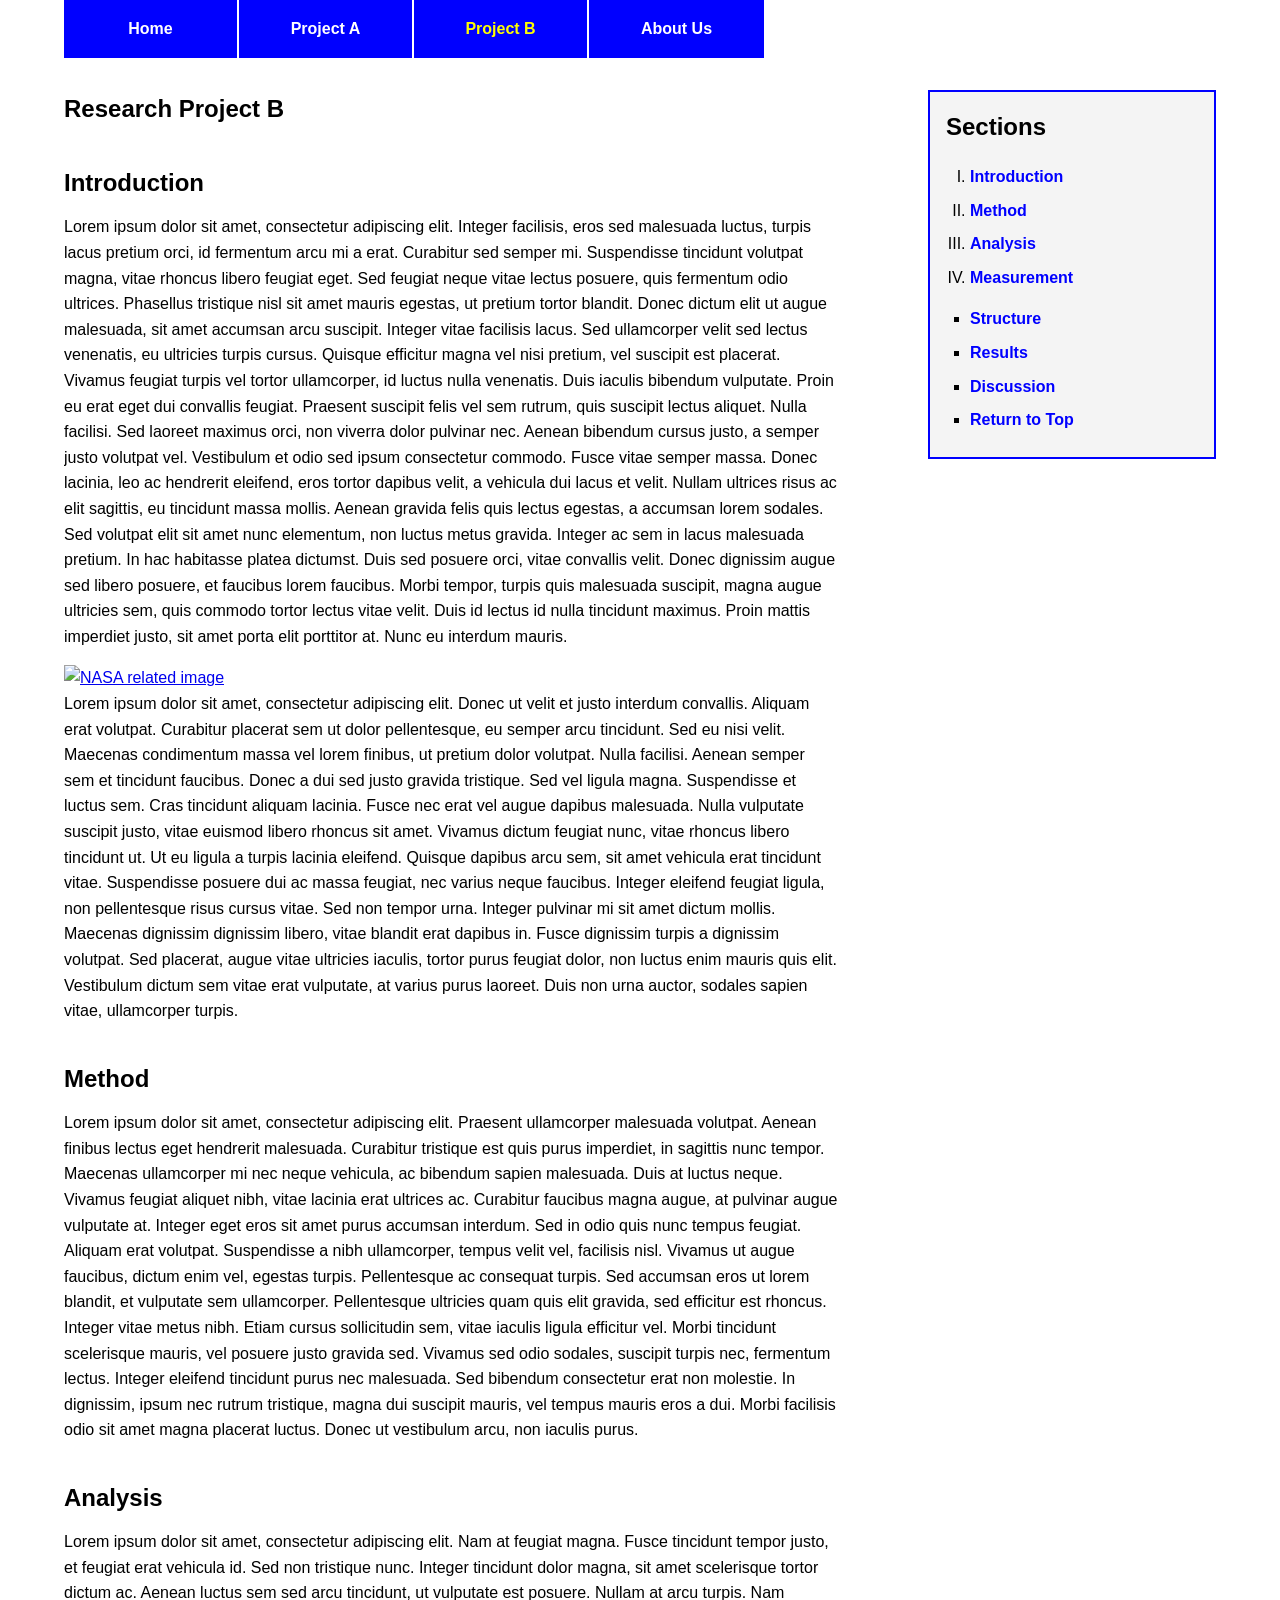
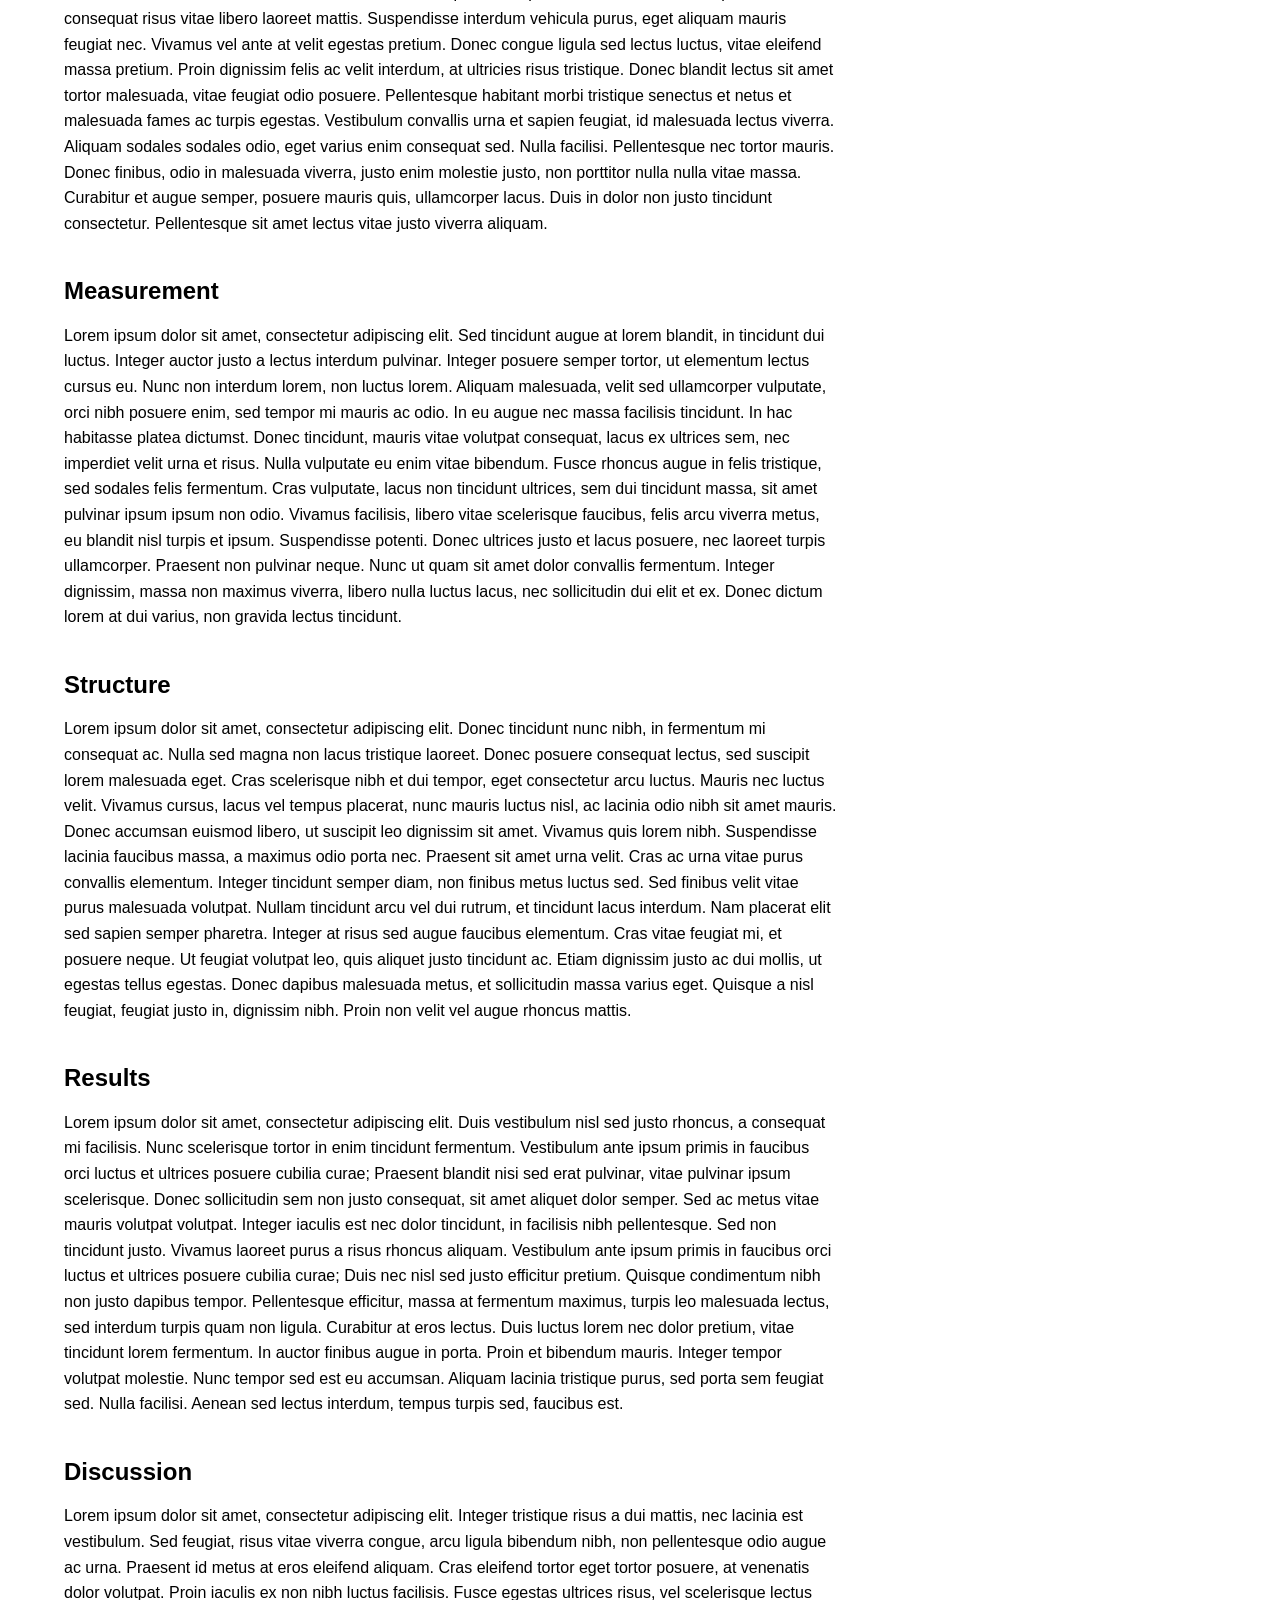
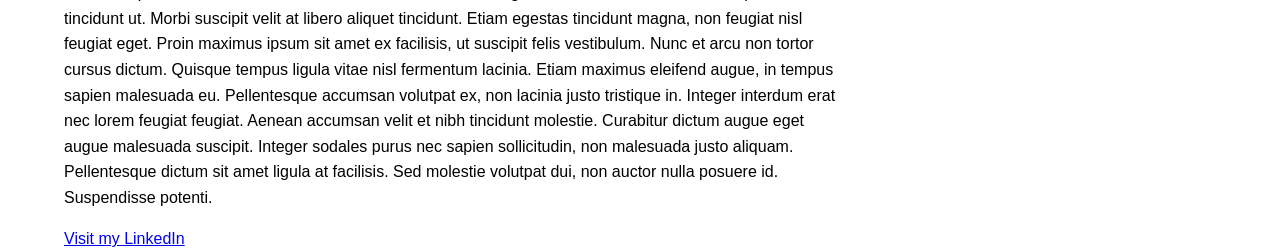
==== exam.html @ 0f70d6b4 "b" ====
<!DOCTYPE html>
<html lang="en">
<head>
    <meta charset="UTF-8">
    <meta name="description" content="Research Project B page">
    <meta name="keywords" content="research, project, html, css">
    <meta name="viewport" content="width=device-width, initial-scale=1.0">
    <title>Research Project B</title>
    <link rel="stylesheet" href="menu.css">
</head>
<body id="top">

    <nav id="nav_menu">
        <ul>
            <li><a href="index.html">Home</a></li>
            <li><a href="project.html">Project A</a></li>
            <li><a href="menu.html" class="current">Project B</a></li>
            <li><a href="#" class="lastitem">About Us</a></li>
        </ul>
    </nav>

    <main>
        <article>
            <h1>Research Project B</h1>

            <h2 id="introduction">Introduction</h2>
            <p>
                Lorem ipsum dolor sit amet, consectetur adipiscing elit. Integer facilisis, eros sed malesuada
                luctus, turpis lacus pretium orci, id fermentum arcu mi a erat. Curabitur sed semper mi.
                Suspendisse tincidunt volutpat magna, vitae rhoncus libero feugiat eget. Sed feugiat neque
                vitae lectus posuere, quis fermentum odio ultrices. Phasellus tristique nisl sit amet mauris
                egestas, ut pretium tortor blandit. Donec dictum elit ut augue malesuada, sit amet accumsan
                arcu suscipit. Integer vitae facilisis lacus. Sed ullamcorper velit sed lectus venenatis,
                eu ultricies turpis cursus. Quisque efficitur magna vel nisi pretium, vel suscipit est
                placerat. Vivamus feugiat turpis vel tortor ullamcorper, id luctus nulla venenatis. Duis
                iaculis bibendum vulputate. Proin eu erat eget dui convallis feugiat. Praesent suscipit
                felis vel sem rutrum, quis suscipit lectus aliquet. Nulla facilisi. Sed laoreet maximus
                orci, non viverra dolor pulvinar nec. Aenean bibendum cursus justo, a semper justo volutpat
                vel. Vestibulum et odio sed ipsum consectetur commodo. Fusce vitae semper massa. Donec
                lacinia, leo ac hendrerit eleifend, eros tortor dapibus velit, a vehicula dui lacus et
                velit. Nullam ultrices risus ac elit sagittis, eu tincidunt massa mollis. Aenean gravida
                felis quis lectus egestas, a accumsan lorem sodales. Sed volutpat elit sit amet nunc
                elementum, non luctus metus gravida. Integer ac sem in lacus malesuada pretium. In hac
                habitasse platea dictumst. Duis sed posuere orci, vitae convallis velit. Donec dignissim
                augue sed libero posuere, et faucibus lorem faucibus. Morbi tempor, turpis quis malesuada
                suscipit, magna augue ultricies sem, quis commodo tortor lectus vitae velit. Duis id lectus
                id nulla tincidunt maximus. Proin mattis imperdiet justo, sit amet porta elit porttitor
                at. Nunc eu interdum mauris.
            </p>

            <a href="https://www.nasa.gov" target="_blank">
                <img src="images/nasa.jpg" alt="NASA related image" class="float_image">
            </a>

            <p>
                Lorem ipsum dolor sit amet, consectetur adipiscing elit. Donec ut velit et justo interdum
                convallis. Aliquam erat volutpat. Curabitur placerat sem ut dolor pellentesque, eu semper
                arcu tincidunt. Sed eu nisi velit. Maecenas condimentum massa vel lorem finibus, ut pretium
                dolor volutpat. Nulla facilisi. Aenean semper sem et tincidunt faucibus. Donec a dui sed
                justo gravida tristique. Sed vel ligula magna. Suspendisse et luctus sem. Cras tincidunt
                aliquam lacinia. Fusce nec erat vel augue dapibus malesuada. Nulla vulputate suscipit justo,
                vitae euismod libero rhoncus sit amet. Vivamus dictum feugiat nunc, vitae rhoncus libero
                tincidunt ut. Ut eu ligula a turpis lacinia eleifend. Quisque dapibus arcu sem, sit amet
                vehicula erat tincidunt vitae. Suspendisse posuere dui ac massa feugiat, nec varius neque
                faucibus. Integer eleifend feugiat ligula, non pellentesque risus cursus vitae. Sed non
                tempor urna. Integer pulvinar mi sit amet dictum mollis. Maecenas dignissim dignissim
                libero, vitae blandit erat dapibus in. Fusce dignissim turpis a dignissim volutpat. Sed
                placerat, augue vitae ultricies iaculis, tortor purus feugiat dolor, non luctus enim mauris
                quis elit. Vestibulum dictum sem vitae erat vulputate, at varius purus laoreet. Duis non
                urna auctor, sodales sapien vitae, ullamcorper turpis.
            </p>

            <h2 id="method">Method</h2>
            <p>
                Lorem ipsum dolor sit amet, consectetur adipiscing elit. Praesent ullamcorper malesuada
                volutpat. Aenean finibus lectus eget hendrerit malesuada. Curabitur tristique est quis
                purus imperdiet, in sagittis nunc tempor. Maecenas ullamcorper mi nec neque vehicula, ac
                bibendum sapien malesuada. Duis at luctus neque. Vivamus feugiat aliquet nibh, vitae
                lacinia erat ultrices ac. Curabitur faucibus magna augue, at pulvinar augue vulputate at.
                Integer eget eros sit amet purus accumsan interdum. Sed in odio quis nunc tempus feugiat.
                Aliquam erat volutpat. Suspendisse a nibh ullamcorper, tempus velit vel, facilisis nisl.
                Vivamus ut augue faucibus, dictum enim vel, egestas turpis. Pellentesque ac consequat
                turpis. Sed accumsan eros ut lorem blandit, et vulputate sem ullamcorper. Pellentesque
                ultricies quam quis elit gravida, sed efficitur est rhoncus. Integer vitae metus nibh.
                Etiam cursus sollicitudin sem, vitae iaculis ligula efficitur vel. Morbi tincidunt
                scelerisque mauris, vel posuere justo gravida sed. Vivamus sed odio sodales, suscipit
                turpis nec, fermentum lectus. Integer eleifend tincidunt purus nec malesuada. Sed bibendum
                consectetur erat non molestie. In dignissim, ipsum nec rutrum tristique, magna dui suscipit
                mauris, vel tempus mauris eros a dui. Morbi facilisis odio sit amet magna placerat luctus.
                Donec ut vestibulum arcu, non iaculis purus.
            </p>

            <h2 id="analysis">Analysis</h2>
            <p>
                Lorem ipsum dolor sit amet, consectetur adipiscing elit. Nam at feugiat magna. Fusce
                tincidunt tempor justo, et feugiat erat vehicula id. Sed non tristique nunc. Integer
                tincidunt dolor magna, sit amet scelerisque tortor dictum ac. Aenean luctus sem sed arcu
                tincidunt, ut vulputate est posuere. Nullam at arcu turpis. Nam consequat risus vitae
                libero laoreet mattis. Suspendisse interdum vehicula purus, eget aliquam mauris feugiat
                nec. Vivamus vel ante at velit egestas pretium. Donec congue ligula sed lectus luctus,
                vitae eleifend massa pretium. Proin dignissim felis ac velit interdum, at ultricies risus
                tristique. Donec blandit lectus sit amet tortor malesuada, vitae feugiat odio posuere.
                Pellentesque habitant morbi tristique senectus et netus et malesuada fames ac turpis
                egestas. Vestibulum convallis urna et sapien feugiat, id malesuada lectus viverra. Aliquam
                sodales sodales odio, eget varius enim consequat sed. Nulla facilisi. Pellentesque nec
                tortor mauris. Donec finibus, odio in malesuada viverra, justo enim molestie justo, non
                porttitor nulla nulla vitae massa. Curabitur et augue semper, posuere mauris quis,
                ullamcorper lacus. Duis in dolor non justo tincidunt consectetur. Pellentesque sit amet
                lectus vitae justo viverra aliquam.
            </p>

            <h2 id="measurement">Measurement</h2>
            <p>
                Lorem ipsum dolor sit amet, consectetur adipiscing elit. Sed tincidunt augue at lorem
                blandit, in tincidunt dui luctus. Integer auctor justo a lectus interdum pulvinar. Integer
                posuere semper tortor, ut elementum lectus cursus eu. Nunc non interdum lorem, non luctus
                lorem. Aliquam malesuada, velit sed ullamcorper vulputate, orci nibh posuere enim, sed
                tempor mi mauris ac odio. In eu augue nec massa facilisis tincidunt. In hac habitasse
                platea dictumst. Donec tincidunt, mauris vitae volutpat consequat, lacus ex ultrices sem,
                nec imperdiet velit urna et risus. Nulla vulputate eu enim vitae bibendum. Fusce rhoncus
                augue in felis tristique, sed sodales felis fermentum. Cras vulputate, lacus non tincidunt
                ultrices, sem dui tincidunt massa, sit amet pulvinar ipsum ipsum non odio. Vivamus
                facilisis, libero vitae scelerisque faucibus, felis arcu viverra metus, eu blandit nisl
                turpis et ipsum. Suspendisse potenti. Donec ultrices justo et lacus posuere, nec laoreet
                turpis ullamcorper. Praesent non pulvinar neque. Nunc ut quam sit amet dolor convallis
                fermentum. Integer dignissim, massa non maximus viverra, libero nulla luctus lacus, nec
                sollicitudin dui elit et ex. Donec dictum lorem at dui varius, non gravida lectus
                tincidunt.
            </p>

            <h2 id="structure">Structure</h2>
            <p>
                Lorem ipsum dolor sit amet, consectetur adipiscing elit. Donec tincidunt nunc nibh, in
                fermentum mi consequat ac. Nulla sed magna non lacus tristique laoreet. Donec posuere
                consequat lectus, sed suscipit lorem malesuada eget. Cras scelerisque nibh et dui tempor,
                eget consectetur arcu luctus. Mauris nec luctus velit. Vivamus cursus, lacus vel tempus
                placerat, nunc mauris luctus nisl, ac lacinia odio nibh sit amet mauris. Donec accumsan
                euismod libero, ut suscipit leo dignissim sit amet. Vivamus quis lorem nibh. Suspendisse
                lacinia faucibus massa, a maximus odio porta nec. Praesent sit amet urna velit. Cras ac
                urna vitae purus convallis elementum. Integer tincidunt semper diam, non finibus metus
                luctus sed. Sed finibus velit vitae purus malesuada volutpat. Nullam tincidunt arcu vel
                dui rutrum, et tincidunt lacus interdum. Nam placerat elit sed sapien semper pharetra.
                Integer at risus sed augue faucibus elementum. Cras vitae feugiat mi, et posuere neque.
                Ut feugiat volutpat leo, quis aliquet justo tincidunt ac. Etiam dignissim justo ac dui
                mollis, ut egestas tellus egestas. Donec dapibus malesuada metus, et sollicitudin massa
                varius eget. Quisque a nisl feugiat, feugiat justo in, dignissim nibh. Proin non velit
                vel augue rhoncus mattis.
            </p>

            <h2 id="results">Results</h2>
            <p>
                Lorem ipsum dolor sit amet, consectetur adipiscing elit. Duis vestibulum nisl sed justo
                rhoncus, a consequat mi facilisis. Nunc scelerisque tortor in enim tincidunt fermentum.
                Vestibulum ante ipsum primis in faucibus orci luctus et ultrices posuere cubilia curae;
                Praesent blandit nisi sed erat pulvinar, vitae pulvinar ipsum scelerisque. Donec
                sollicitudin sem non justo consequat, sit amet aliquet dolor semper. Sed ac metus vitae
                mauris volutpat volutpat. Integer iaculis est nec dolor tincidunt, in facilisis nibh
                pellentesque. Sed non tincidunt justo. Vivamus laoreet purus a risus rhoncus aliquam.
                Vestibulum ante ipsum primis in faucibus orci luctus et ultrices posuere cubilia curae;
                Duis nec nisl sed justo efficitur pretium. Quisque condimentum nibh non justo dapibus
                tempor. Pellentesque efficitur, massa at fermentum maximus, turpis leo malesuada lectus,
                sed interdum turpis quam non ligula. Curabitur at eros lectus. Duis luctus lorem nec dolor
                pretium, vitae tincidunt lorem fermentum. In auctor finibus augue in porta. Proin et
                bibendum mauris. Integer tempor volutpat molestie. Nunc tempor sed est eu accumsan.
                Aliquam lacinia tristique purus, sed porta sem feugiat sed. Nulla facilisi. Aenean sed
                lectus interdum, tempus turpis sed, faucibus est.
            </p>

            <h2 id="discussion">Discussion</h2>
            <p>
                Lorem ipsum dolor sit amet, consectetur adipiscing elit. Integer tristique risus a dui
                mattis, nec lacinia est vestibulum. Sed feugiat, risus vitae viverra congue, arcu ligula
                bibendum nibh, non pellentesque odio augue ac urna. Praesent id metus at eros eleifend
                aliquam. Cras eleifend tortor eget tortor posuere, at venenatis dolor volutpat. Proin
                iaculis ex non nibh luctus facilisis. Fusce egestas ultrices risus, vel scelerisque lectus
                tincidunt ut. Morbi suscipit velit at libero aliquet tincidunt. Etiam egestas tincidunt
                magna, non feugiat nisl feugiat eget. Proin maximus ipsum sit amet ex facilisis, ut
                suscipit felis vestibulum. Nunc et arcu non tortor cursus dictum. Quisque tempus ligula
                vitae nisl fermentum lacinia. Etiam maximus eleifend augue, in tempus sapien malesuada
                eu. Pellentesque accumsan volutpat ex, non lacinia justo tristique in. Integer interdum
                erat nec lorem feugiat feugiat. Aenean accumsan velit et nibh tincidunt molestie.
                Curabitur dictum augue eget augue malesuada suscipit. Integer sodales purus nec sapien
                sollicitudin, non malesuada justo aliquam. Pellentesque dictum sit amet ligula at
                facilisis. Sed molestie volutpat dui, non auctor nulla posuere id. Suspendisse potenti.
            </p>
        </article>

        <aside>
            <h2>Sections</h2>
            <ol>
                <li><a href="#introduction">Introduction</a></li>
                <li><a href="#method">Method</a></li>
                <li><a href="#analysis">Analysis</a></li>
                <li><a href="#measurement">Measurement</a></li>
            </ol>

            <ul>
                <li><a href="#structure">Structure</a></li>
                <li><a href="#results">Results</a></li>
                <li><a href="#discussion">Discussion</a></li>
                <li><a href="#top">Return to Top</a></li>
            </ul>
        </aside>
    </main>

    <footer>
        <p>
            <a href="https://www.linkedin.com" target="_blank">Visit my LinkedIn</a>
        </p>
    </footer>

</body>
</html>
---- menu.css ----
* {
    margin: 0;
    padding: 0;
    box-sizing: border-box;
}

body {
    width: 90%;
    margin: 0 auto;
    font-family: Arial, Helvetica, sans-serif;
    line-height: 1.6;
    background-color: white;
    color: black;
}

#nav_menu ul {
    list-style-type: none;
    overflow: hidden;
    margin-bottom: 2em;
}

#nav_menu ul li {
    float: left;
}

#nav_menu ul li a {
    text-align: center;
    display: block;
    width: 175px;
    padding: 1em 0;
    text-decoration: none;
    background-color: blue;
    color: white;
    font-weight: bold;
    border-right: 2px solid white;
}

#nav_menu ul li a.lastitem {
    border-right: none;
}

#nav_menu ul li a.current {
    color: yellow;
}

#nav_menu ul li a:hover,
#nav_menu ul li a:focus {
    background-color: gray;
}

main {
    overflow: hidden;
}

article {
    width: 70%;
    float: left;
    padding-right: 2em;
}

article h1 {
    margin-bottom: 1em;
}

article h2 {
    margin-top: 1.5em;
    margin-bottom: .5em;
}

article p {
    margin-bottom: 1em;
}

aside {
    width: 25%;
    float: right;
    border: 2px solid blue;
    padding: 1em;
    background-color: #f4f4f4;
}

aside h2 {
    margin-bottom: .75em;
}

aside ol {
    list-style-type: upper-roman;
    margin-left: 1.5em;
    margin-bottom: 1em;
}

aside ul {
    list-style-type: square;
    margin-left: 1.5em;
}

aside li {
    margin-bottom: .5em;
}

aside a {
    text-decoration: none;
    color: blue;
    font-weight: bold;
}

aside a:hover,
aside a:focus {
    text-decoration: underline;
}
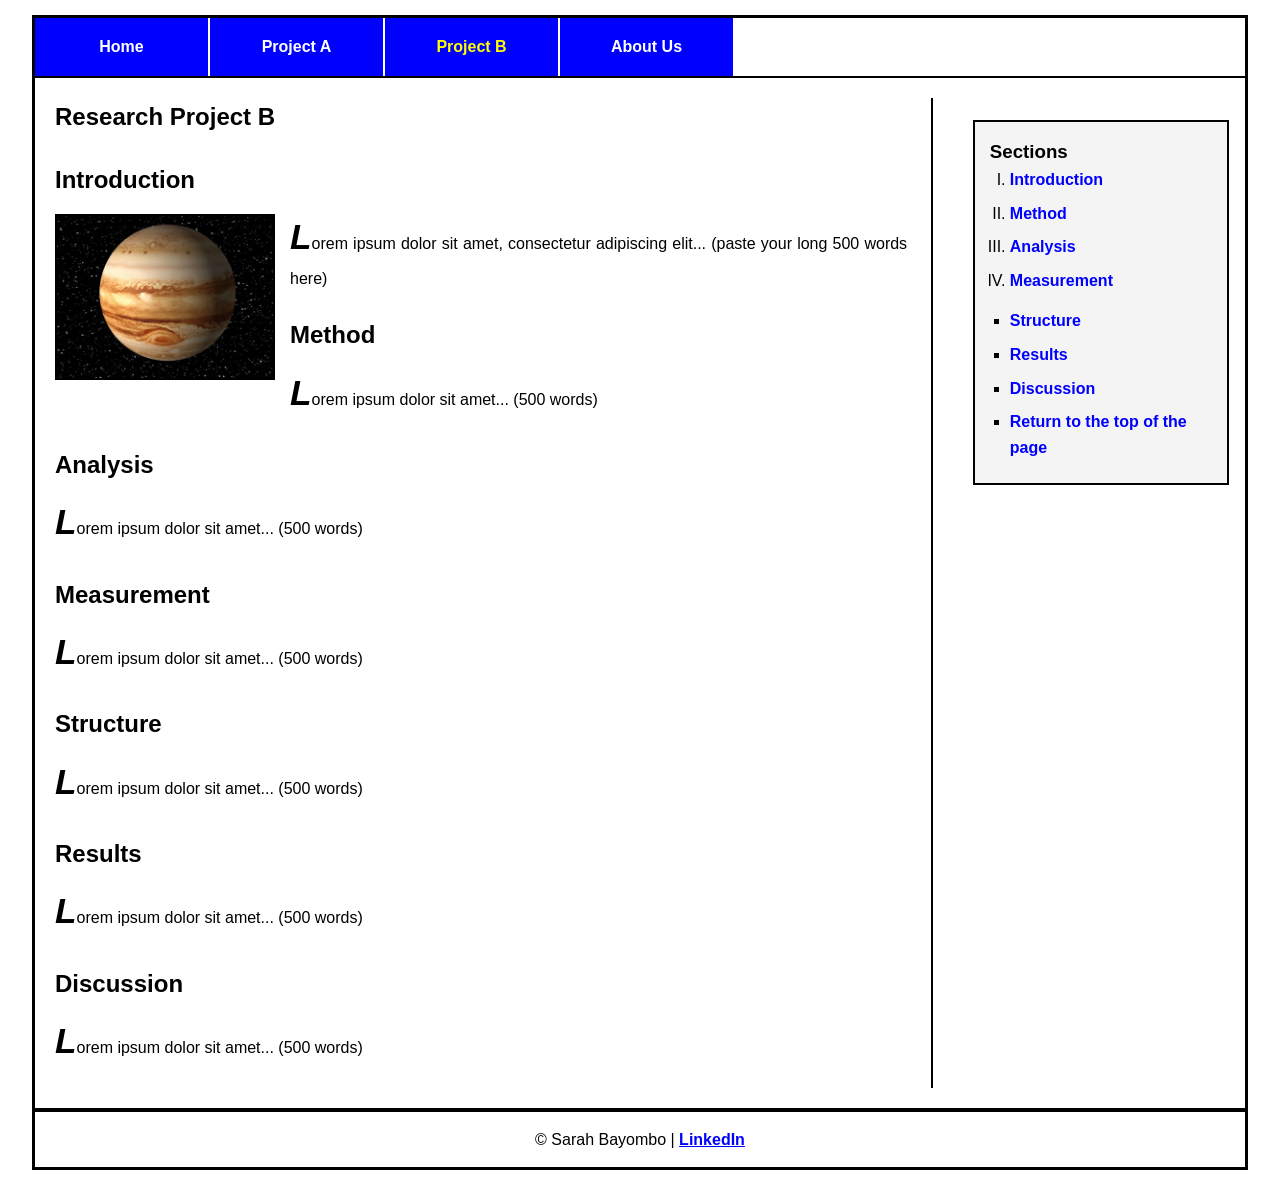
==== commit 29fd781a: "v" ====
--- a/exam.html
+++ b/exam.html
@@ -2,212 +2,81 @@
 <html lang="en">
 <head>
     <meta charset="UTF-8">
-    <meta name="description" content="Research Project B page">
-    <meta name="keywords" content="research, project, html, css">
-    <meta name="viewport" content="width=device-width, initial-scale=1.0">
     <title>Research Project B</title>
-    <link rel="stylesheet" href="menu.css">
+    <link rel="stylesheet" href="exam.css">
 </head>
+
 <body id="top">
 
-    <nav id="nav_menu">
-        <ul>
-            <li><a href="index.html">Home</a></li>
-            <li><a href="project.html">Project A</a></li>
-            <li><a href="menu.html" class="current">Project B</a></li>
-            <li><a href="#" class="lastitem">About Us</a></li>
-        </ul>
-    </nav>
+<nav id="nav_menu">
+    <ul>
+        <li><a href="index.html">Home</a></li>
+        <li><a href="project.html">Project A</a></li>
+        <li><a href="exam.html" class="current">Project B</a></li>
+        <li><a href="#">About Us</a></li>
+    </ul>
+</nav>
 
-    <main>
-        <article>
-            <h1>Research Project B</h1>
+<main>
 
-            <h2 id="introduction">Introduction</h2>
-            <p>
-                Lorem ipsum dolor sit amet, consectetur adipiscing elit. Integer facilisis, eros sed malesuada
-                luctus, turpis lacus pretium orci, id fermentum arcu mi a erat. Curabitur sed semper mi.
-                Suspendisse tincidunt volutpat magna, vitae rhoncus libero feugiat eget. Sed feugiat neque
-                vitae lectus posuere, quis fermentum odio ultrices. Phasellus tristique nisl sit amet mauris
-                egestas, ut pretium tortor blandit. Donec dictum elit ut augue malesuada, sit amet accumsan
-                arcu suscipit. Integer vitae facilisis lacus. Sed ullamcorper velit sed lectus venenatis,
-                eu ultricies turpis cursus. Quisque efficitur magna vel nisi pretium, vel suscipit est
-                placerat. Vivamus feugiat turpis vel tortor ullamcorper, id luctus nulla venenatis. Duis
-                iaculis bibendum vulputate. Proin eu erat eget dui convallis feugiat. Praesent suscipit
-                felis vel sem rutrum, quis suscipit lectus aliquet. Nulla facilisi. Sed laoreet maximus
-                orci, non viverra dolor pulvinar nec. Aenean bibendum cursus justo, a semper justo volutpat
-                vel. Vestibulum et odio sed ipsum consectetur commodo. Fusce vitae semper massa. Donec
-                lacinia, leo ac hendrerit eleifend, eros tortor dapibus velit, a vehicula dui lacus et
-                velit. Nullam ultrices risus ac elit sagittis, eu tincidunt massa mollis. Aenean gravida
-                felis quis lectus egestas, a accumsan lorem sodales. Sed volutpat elit sit amet nunc
-                elementum, non luctus metus gravida. Integer ac sem in lacus malesuada pretium. In hac
-                habitasse platea dictumst. Duis sed posuere orci, vitae convallis velit. Donec dignissim
-                augue sed libero posuere, et faucibus lorem faucibus. Morbi tempor, turpis quis malesuada
-                suscipit, magna augue ultricies sem, quis commodo tortor lectus vitae velit. Duis id lectus
-                id nulla tincidunt maximus. Proin mattis imperdiet justo, sit amet porta elit porttitor
-                at. Nunc eu interdum mauris.
-            </p>
+<article>
 
-            <a href="https://www.nasa.gov" target="_blank">
-                <img src="images/nasa.jpg" alt="NASA related image" class="float_image">
-            </a>
+<h1>Research Project B</h1>
 
-            <p>
-                Lorem ipsum dolor sit amet, consectetur adipiscing elit. Donec ut velit et justo interdum
-                convallis. Aliquam erat volutpat. Curabitur placerat sem ut dolor pellentesque, eu semper
-                arcu tincidunt. Sed eu nisi velit. Maecenas condimentum massa vel lorem finibus, ut pretium
-                dolor volutpat. Nulla facilisi. Aenean semper sem et tincidunt faucibus. Donec a dui sed
-                justo gravida tristique. Sed vel ligula magna. Suspendisse et luctus sem. Cras tincidunt
-                aliquam lacinia. Fusce nec erat vel augue dapibus malesuada. Nulla vulputate suscipit justo,
-                vitae euismod libero rhoncus sit amet. Vivamus dictum feugiat nunc, vitae rhoncus libero
-                tincidunt ut. Ut eu ligula a turpis lacinia eleifend. Quisque dapibus arcu sem, sit amet
-                vehicula erat tincidunt vitae. Suspendisse posuere dui ac massa feugiat, nec varius neque
-                faucibus. Integer eleifend feugiat ligula, non pellentesque risus cursus vitae. Sed non
-                tempor urna. Integer pulvinar mi sit amet dictum mollis. Maecenas dignissim dignissim
-                libero, vitae blandit erat dapibus in. Fusce dignissim turpis a dignissim volutpat. Sed
-                placerat, augue vitae ultricies iaculis, tortor purus feugiat dolor, non luctus enim mauris
-                quis elit. Vestibulum dictum sem vitae erat vulputate, at varius purus laoreet. Duis non
-                urna auctor, sodales sapien vitae, ullamcorper turpis.
-            </p>
+<h2 id="introduction">Introduction</h2>
 
-            <h2 id="method">Method</h2>
-            <p>
-                Lorem ipsum dolor sit amet, consectetur adipiscing elit. Praesent ullamcorper malesuada
-                volutpat. Aenean finibus lectus eget hendrerit malesuada. Curabitur tristique est quis
-                purus imperdiet, in sagittis nunc tempor. Maecenas ullamcorper mi nec neque vehicula, ac
-                bibendum sapien malesuada. Duis at luctus neque. Vivamus feugiat aliquet nibh, vitae
-                lacinia erat ultrices ac. Curabitur faucibus magna augue, at pulvinar augue vulputate at.
-                Integer eget eros sit amet purus accumsan interdum. Sed in odio quis nunc tempus feugiat.
-                Aliquam erat volutpat. Suspendisse a nibh ullamcorper, tempus velit vel, facilisis nisl.
-                Vivamus ut augue faucibus, dictum enim vel, egestas turpis. Pellentesque ac consequat
-                turpis. Sed accumsan eros ut lorem blandit, et vulputate sem ullamcorper. Pellentesque
-                ultricies quam quis elit gravida, sed efficitur est rhoncus. Integer vitae metus nibh.
-                Etiam cursus sollicitudin sem, vitae iaculis ligula efficitur vel. Morbi tincidunt
-                scelerisque mauris, vel posuere justo gravida sed. Vivamus sed odio sodales, suscipit
-                turpis nec, fermentum lectus. Integer eleifend tincidunt purus nec malesuada. Sed bibendum
-                consectetur erat non molestie. In dignissim, ipsum nec rutrum tristique, magna dui suscipit
-                mauris, vel tempus mauris eros a dui. Morbi facilisis odio sit amet magna placerat luctus.
-                Donec ut vestibulum arcu, non iaculis purus.
-            </p>
+<a href="https://www.nasa.gov" target="_blank">
+    <img src="images/Jupiter 1.webp" alt="nasa" class="float_image">
+</a>
 
-            <h2 id="analysis">Analysis</h2>
-            <p>
-                Lorem ipsum dolor sit amet, consectetur adipiscing elit. Nam at feugiat magna. Fusce
-                tincidunt tempor justo, et feugiat erat vehicula id. Sed non tristique nunc. Integer
-                tincidunt dolor magna, sit amet scelerisque tortor dictum ac. Aenean luctus sem sed arcu
-                tincidunt, ut vulputate est posuere. Nullam at arcu turpis. Nam consequat risus vitae
-                libero laoreet mattis. Suspendisse interdum vehicula purus, eget aliquam mauris feugiat
-                nec. Vivamus vel ante at velit egestas pretium. Donec congue ligula sed lectus luctus,
-                vitae eleifend massa pretium. Proin dignissim felis ac velit interdum, at ultricies risus
-                tristique. Donec blandit lectus sit amet tortor malesuada, vitae feugiat odio posuere.
-                Pellentesque habitant morbi tristique senectus et netus et malesuada fames ac turpis
-                egestas. Vestibulum convallis urna et sapien feugiat, id malesuada lectus viverra. Aliquam
-                sodales sodales odio, eget varius enim consequat sed. Nulla facilisi. Pellentesque nec
-                tortor mauris. Donec finibus, odio in malesuada viverra, justo enim molestie justo, non
-                porttitor nulla nulla vitae massa. Curabitur et augue semper, posuere mauris quis,
-                ullamcorper lacus. Duis in dolor non justo tincidunt consectetur. Pellentesque sit amet
-                lectus vitae justo viverra aliquam.
-            </p>
+<p>Lorem ipsum dolor sit amet, consectetur adipiscing elit... (paste your long 500 words here)</p>
 
-            <h2 id="measurement">Measurement</h2>
-            <p>
-                Lorem ipsum dolor sit amet, consectetur adipiscing elit. Sed tincidunt augue at lorem
-                blandit, in tincidunt dui luctus. Integer auctor justo a lectus interdum pulvinar. Integer
-                posuere semper tortor, ut elementum lectus cursus eu. Nunc non interdum lorem, non luctus
-                lorem. Aliquam malesuada, velit sed ullamcorper vulputate, orci nibh posuere enim, sed
-                tempor mi mauris ac odio. In eu augue nec massa facilisis tincidunt. In hac habitasse
-                platea dictumst. Donec tincidunt, mauris vitae volutpat consequat, lacus ex ultrices sem,
-                nec imperdiet velit urna et risus. Nulla vulputate eu enim vitae bibendum. Fusce rhoncus
-                augue in felis tristique, sed sodales felis fermentum. Cras vulputate, lacus non tincidunt
-                ultrices, sem dui tincidunt massa, sit amet pulvinar ipsum ipsum non odio. Vivamus
-                facilisis, libero vitae scelerisque faucibus, felis arcu viverra metus, eu blandit nisl
-                turpis et ipsum. Suspendisse potenti. Donec ultrices justo et lacus posuere, nec laoreet
-                turpis ullamcorper. Praesent non pulvinar neque. Nunc ut quam sit amet dolor convallis
-                fermentum. Integer dignissim, massa non maximus viverra, libero nulla luctus lacus, nec
-                sollicitudin dui elit et ex. Donec dictum lorem at dui varius, non gravida lectus
-                tincidunt.
-            </p>
+<h2 id="method">Method</h2>
+<p>Lorem ipsum dolor sit amet... (500 words)</p>
 
-            <h2 id="structure">Structure</h2>
-            <p>
-                Lorem ipsum dolor sit amet, consectetur adipiscing elit. Donec tincidunt nunc nibh, in
-                fermentum mi consequat ac. Nulla sed magna non lacus tristique laoreet. Donec posuere
-                consequat lectus, sed suscipit lorem malesuada eget. Cras scelerisque nibh et dui tempor,
-                eget consectetur arcu luctus. Mauris nec luctus velit. Vivamus cursus, lacus vel tempus
-                placerat, nunc mauris luctus nisl, ac lacinia odio nibh sit amet mauris. Donec accumsan
-                euismod libero, ut suscipit leo dignissim sit amet. Vivamus quis lorem nibh. Suspendisse
-                lacinia faucibus massa, a maximus odio porta nec. Praesent sit amet urna velit. Cras ac
-                urna vitae purus convallis elementum. Integer tincidunt semper diam, non finibus metus
-                luctus sed. Sed finibus velit vitae purus malesuada volutpat. Nullam tincidunt arcu vel
-                dui rutrum, et tincidunt lacus interdum. Nam placerat elit sed sapien semper pharetra.
-                Integer at risus sed augue faucibus elementum. Cras vitae feugiat mi, et posuere neque.
-                Ut feugiat volutpat leo, quis aliquet justo tincidunt ac. Etiam dignissim justo ac dui
-                mollis, ut egestas tellus egestas. Donec dapibus malesuada metus, et sollicitudin massa
-                varius eget. Quisque a nisl feugiat, feugiat justo in, dignissim nibh. Proin non velit
-                vel augue rhoncus mattis.
-            </p>
+<h2 id="analysis">Analysis</h2>
+<p>Lorem ipsum dolor sit amet... (500 words)</p>
 
-            <h2 id="results">Results</h2>
-            <p>
-                Lorem ipsum dolor sit amet, consectetur adipiscing elit. Duis vestibulum nisl sed justo
-                rhoncus, a consequat mi facilisis. Nunc scelerisque tortor in enim tincidunt fermentum.
-                Vestibulum ante ipsum primis in faucibus orci luctus et ultrices posuere cubilia curae;
-                Praesent blandit nisi sed erat pulvinar, vitae pulvinar ipsum scelerisque. Donec
-                sollicitudin sem non justo consequat, sit amet aliquet dolor semper. Sed ac metus vitae
-                mauris volutpat volutpat. Integer iaculis est nec dolor tincidunt, in facilisis nibh
-                pellentesque. Sed non tincidunt justo. Vivamus laoreet purus a risus rhoncus aliquam.
-                Vestibulum ante ipsum primis in faucibus orci luctus et ultrices posuere cubilia curae;
-                Duis nec nisl sed justo efficitur pretium. Quisque condimentum nibh non justo dapibus
-                tempor. Pellentesque efficitur, massa at fermentum maximus, turpis leo malesuada lectus,
-                sed interdum turpis quam non ligula. Curabitur at eros lectus. Duis luctus lorem nec dolor
-                pretium, vitae tincidunt lorem fermentum. In auctor finibus augue in porta. Proin et
-                bibendum mauris. Integer tempor volutpat molestie. Nunc tempor sed est eu accumsan.
-                Aliquam lacinia tristique purus, sed porta sem feugiat sed. Nulla facilisi. Aenean sed
-                lectus interdum, tempus turpis sed, faucibus est.
-            </p>
+<h2 id="measurement">Measurement</h2>
+<p>Lorem ipsum dolor sit amet... (500 words)</p>
 
-            <h2 id="discussion">Discussion</h2>
-            <p>
-                Lorem ipsum dolor sit amet, consectetur adipiscing elit. Integer tristique risus a dui
-                mattis, nec lacinia est vestibulum. Sed feugiat, risus vitae viverra congue, arcu ligula
-                bibendum nibh, non pellentesque odio augue ac urna. Praesent id metus at eros eleifend
-                aliquam. Cras eleifend tortor eget tortor posuere, at venenatis dolor volutpat. Proin
-                iaculis ex non nibh luctus facilisis. Fusce egestas ultrices risus, vel scelerisque lectus
-                tincidunt ut. Morbi suscipit velit at libero aliquet tincidunt. Etiam egestas tincidunt
-                magna, non feugiat nisl feugiat eget. Proin maximus ipsum sit amet ex facilisis, ut
-                suscipit felis vestibulum. Nunc et arcu non tortor cursus dictum. Quisque tempus ligula
-                vitae nisl fermentum lacinia. Etiam maximus eleifend augue, in tempus sapien malesuada
-                eu. Pellentesque accumsan volutpat ex, non lacinia justo tristique in. Integer interdum
-                erat nec lorem feugiat feugiat. Aenean accumsan velit et nibh tincidunt molestie.
-                Curabitur dictum augue eget augue malesuada suscipit. Integer sodales purus nec sapien
-                sollicitudin, non malesuada justo aliquam. Pellentesque dictum sit amet ligula at
-                facilisis. Sed molestie volutpat dui, non auctor nulla posuere id. Suspendisse potenti.
-            </p>
-        </article>
+<h2 id="structure">Structure</h2>
+<p>Lorem ipsum dolor sit amet... (500 words)</p>
 
-        <aside>
-            <h2>Sections</h2>
-            <ol>
-                <li><a href="#introduction">Introduction</a></li>
-                <li><a href="#method">Method</a></li>
-                <li><a href="#analysis">Analysis</a></li>
-                <li><a href="#measurement">Measurement</a></li>
-            </ol>
+<h2 id="results">Results</h2>
+<p>Lorem ipsum dolor sit amet... (500 words)</p>
 
-            <ul>
-                <li><a href="#structure">Structure</a></li>
-                <li><a href="#results">Results</a></li>
-                <li><a href="#discussion">Discussion</a></li>
-                <li><a href="#top">Return to Top</a></li>
-            </ul>
-        </aside>
-    </main>
+<h2 id="discussion">Discussion</h2>
+<p>Lorem ipsum dolor sit amet... (500 words)</p>
 
-    <footer>
-        <p>
-            <a href="https://www.linkedin.com" target="_blank">Visit my LinkedIn</a>
-        </p>
-    </footer>
+</article>
+
+<aside>
+<h3>Sections</h3>
+
+<ol>
+    <li><a href="#introduction">Introduction</a></li>
+    <li><a href="#method">Method</a></li>
+    <li><a href="#analysis">Analysis</a></li>
+    <li><a href="#measurement">Measurement</a></li>
+</ol>
+
+<ul>
+    <li><a href="#structure">Structure</a></li>
+    <li><a href="#results">Results</a></li>
+    <li><a href="#discussion">Discussion</a></li>
+    <li><a href="#top">Return to the top of the page</a></li>
+</ul>
+</aside>
+
+</main>
+
+<footer>
+<p>
+    © Sarah Bayombo |
+    <a href="https://www.linkedin.com" target="_blank">LinkedIn</a>
+</p>
+</footer>
 
 </body>
 </html>
--- a/exam.css
+++ b/exam.css
@@ -0,0 +1,157 @@
+* {
+    margin: 0;
+    padding: 0;
+    box-sizing: border-box;
+}
+
+html {
+    background-image: url("images/background.jpg");
+    background-repeat: no-repeat;
+    background-position: center top;
+    background-attachment: fixed;
+    background-size: cover;
+}
+
+body {
+    width: 95%;
+    margin: 15px auto;
+    font-family: Arial, Helvetica, sans-serif;
+    background-color: white;
+    border: 3px solid black;
+    line-height: 1.6;
+}
+
+#nav_menu ul {
+    list-style-type: none;
+    overflow: hidden;
+    border-bottom: 2px solid black;
+}
+
+#nav_menu ul li {
+    float: left;
+}
+
+#nav_menu ul li a {
+    text-align: center;
+    display: block;
+    width: 175px;
+    padding: 1em 0;
+    text-decoration: none;
+    background-color: blue;
+    color: white;
+    font-weight: bold;
+    border-right: 2px solid white;
+}
+
+#nav_menu ul li a.lastitem {
+    border-right: none;
+}
+
+#nav_menu ul li a.current {
+    color: yellow;
+}
+
+#nav_menu ul li a:hover,
+#nav_menu ul li a:focus {
+    background-color: navy;
+}
+
+main {
+    overflow: hidden;
+    padding: 20px;
+    border-bottom: 2px solid black;
+}
+
+article {
+    width: 75%;
+    float: left;
+    padding-right: 2%;
+    border-right: 2px solid black;
+}
+
+aside {
+    width: 20%;
+    float: right;
+    position: fixed;
+    right: 4%;
+    top: 120px;
+    padding: 15px;
+    background-color: #f4f4f4;
+    border: 2px solid black;
+}
+
+article h1 {
+    margin-bottom: 20px;
+}
+
+article h2 {
+    margin-top: 25px;
+    margin-bottom: 10px;
+}
+
+article p {
+    margin-bottom: 18px;
+    text-align: justify;
+}
+
+article p::first-letter {
+    font-size: 220%;
+    font-style: italic;
+    font-weight: bold;
+}
+
+
+.float_image {
+    float: left;
+    width: 220px;
+    margin: 5px 15px 10px 0;
+    border: 2px solid black;
+}
+
+aside h2 {
+    margin-bottom: 10px;
+}
+
+aside ol {
+    list-style-type: upper-roman;
+    margin-left: 20px;
+    margin-bottom: 15px;
+}
+
+aside ul {
+    list-style-type: square;
+    margin-left: 20px;
+}
+
+aside li {
+    margin-bottom: 8px;
+}
+
+aside a {
+    text-decoration: none;
+    color: blue;
+    font-weight: bold;
+}
+
+aside a:hover,
+aside a:focus {
+    text-decoration: underline;
+}
+
+
+footer {
+    clear: both;
+    text-align: center;
+    padding: 15px 0;
+    border-top: 2px solid black;
+}
+
+footer a {
+    color: blue;
+    font-weight: bold;
+}
+
+footer a:hover,
+footer a:focus {
+    text-decoration: none;
+}
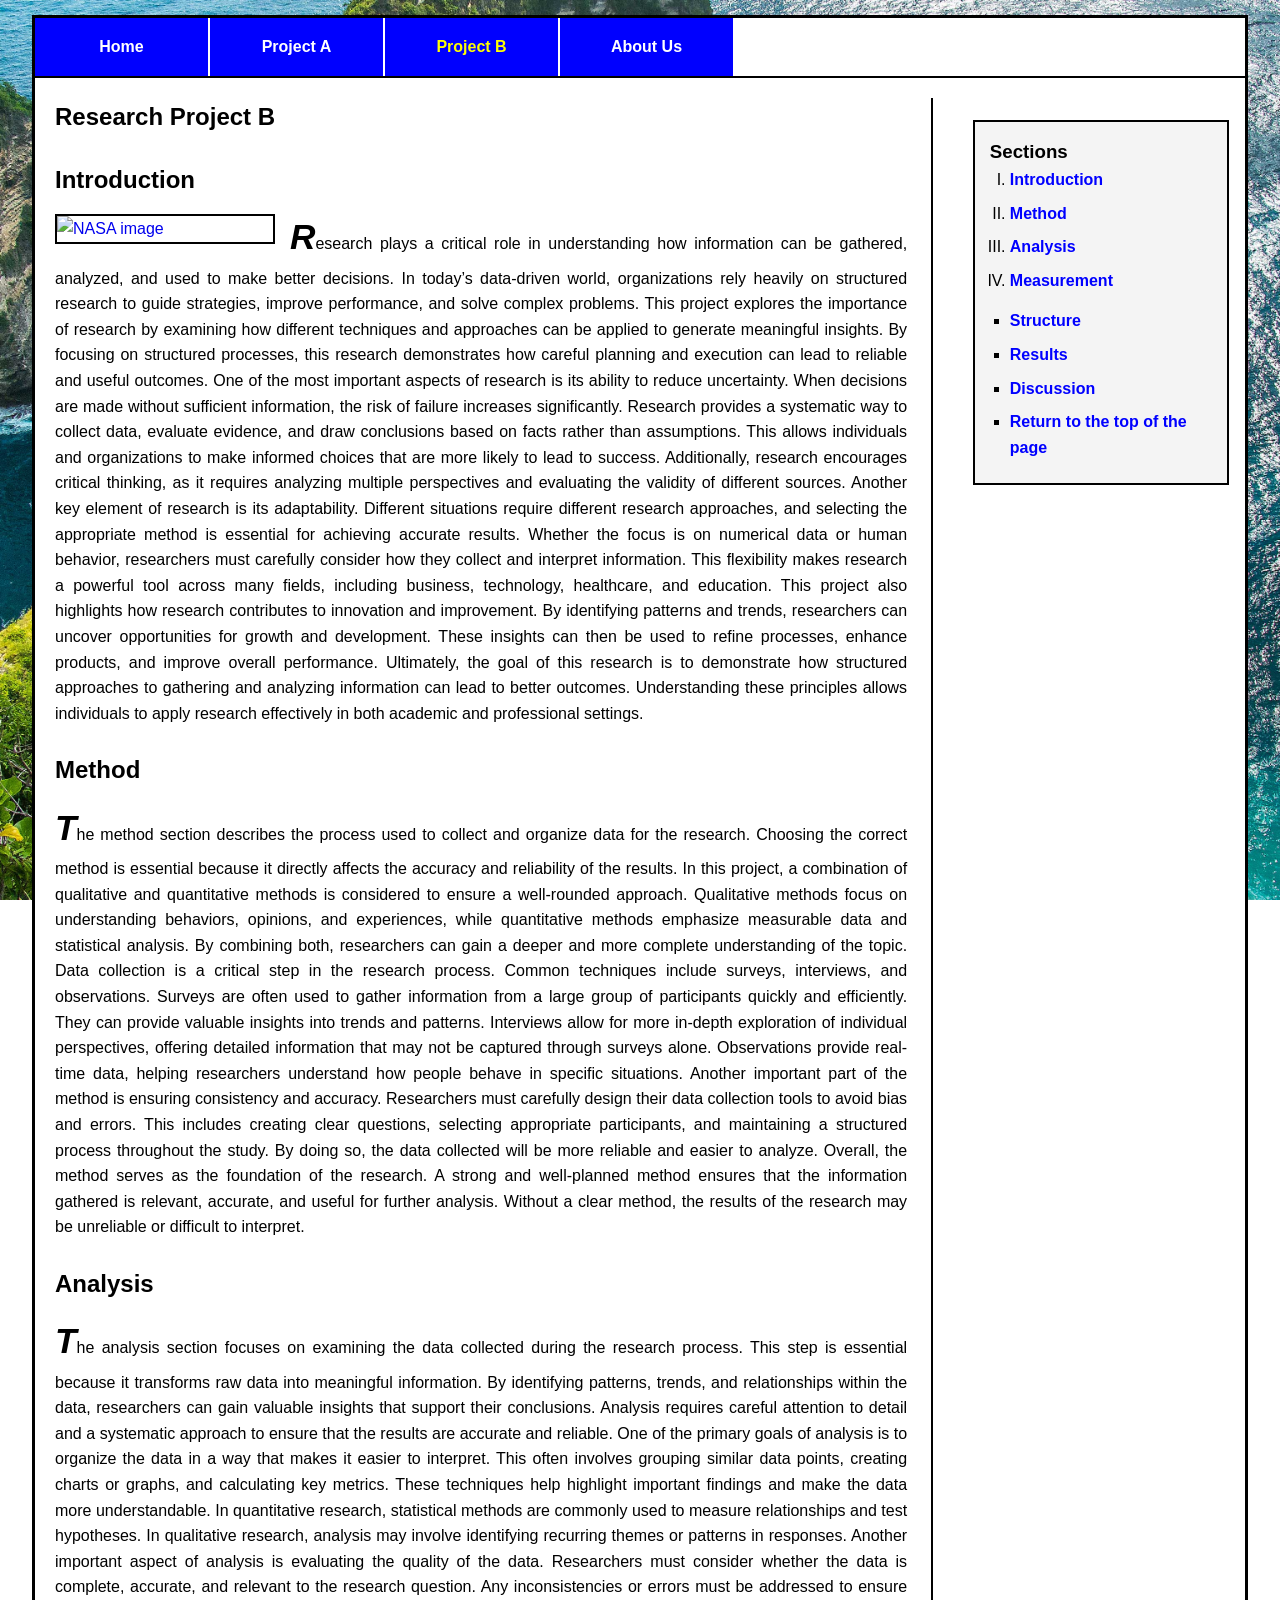
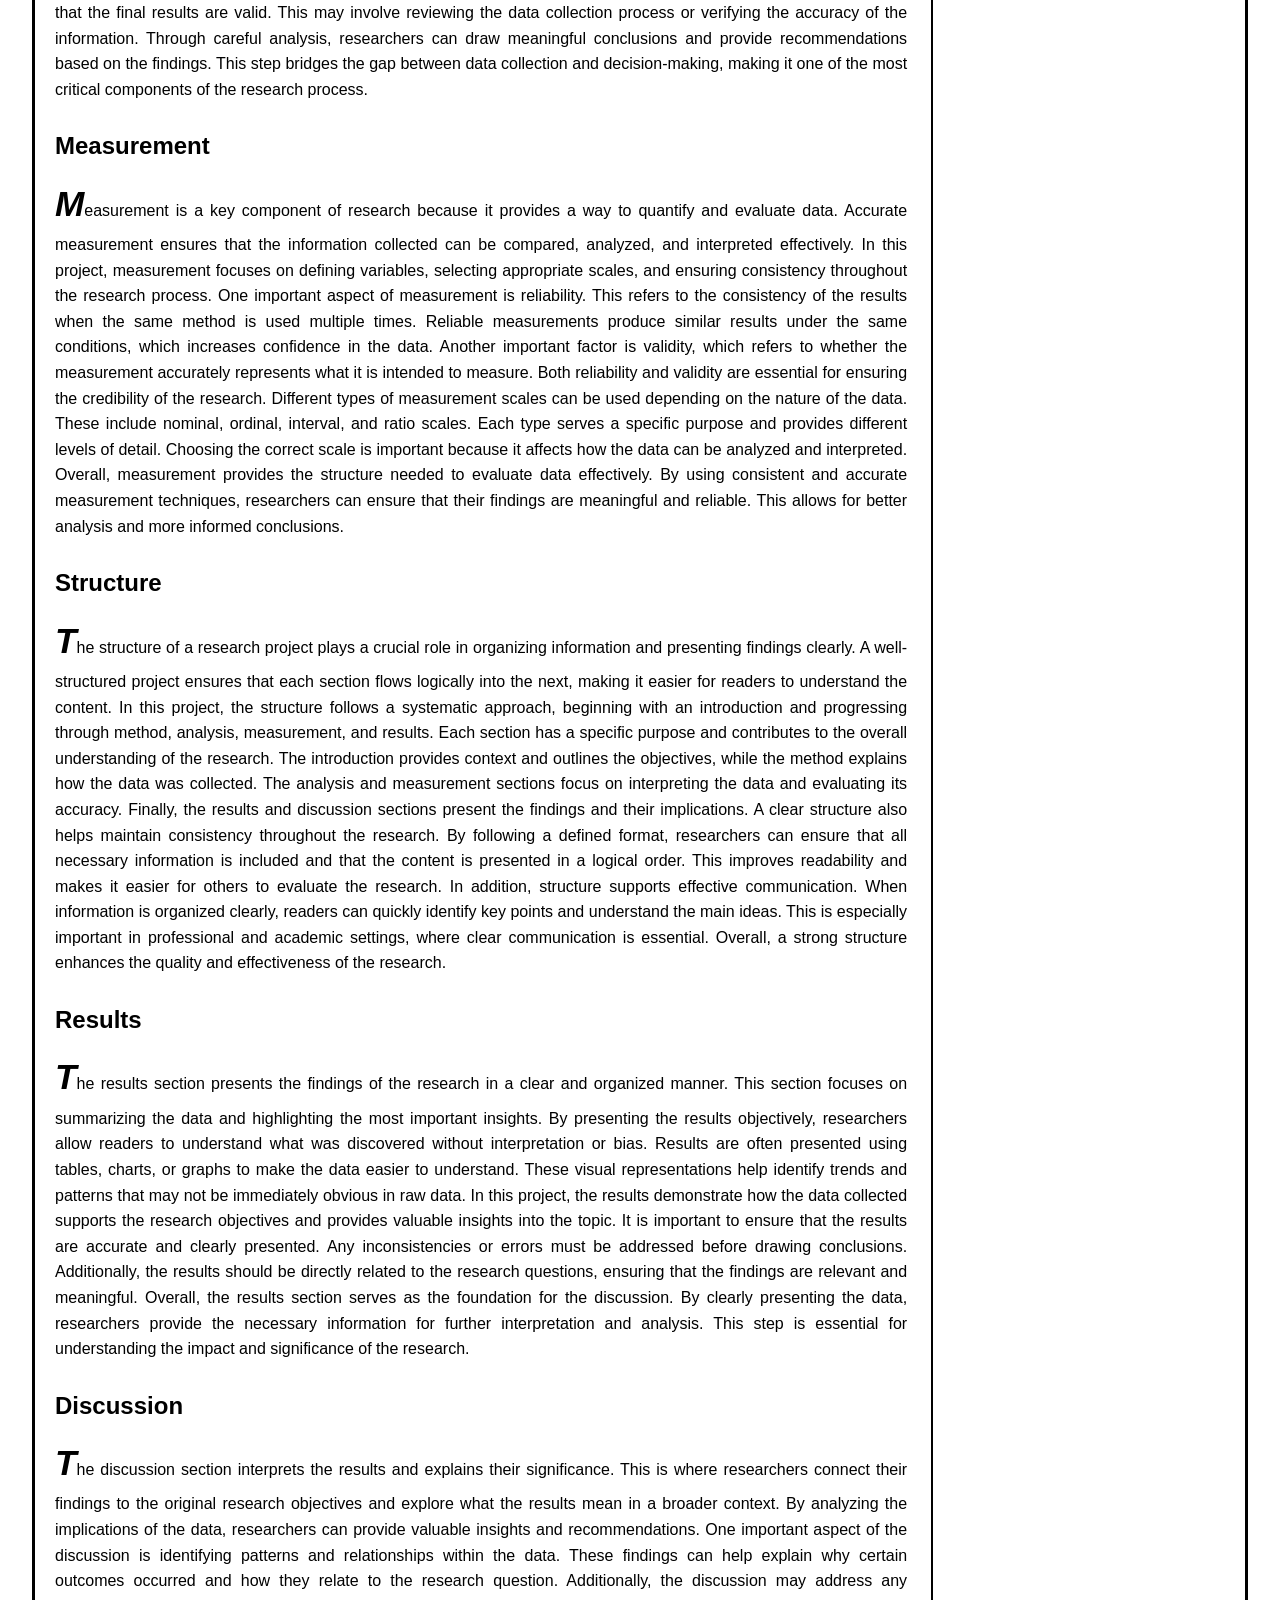
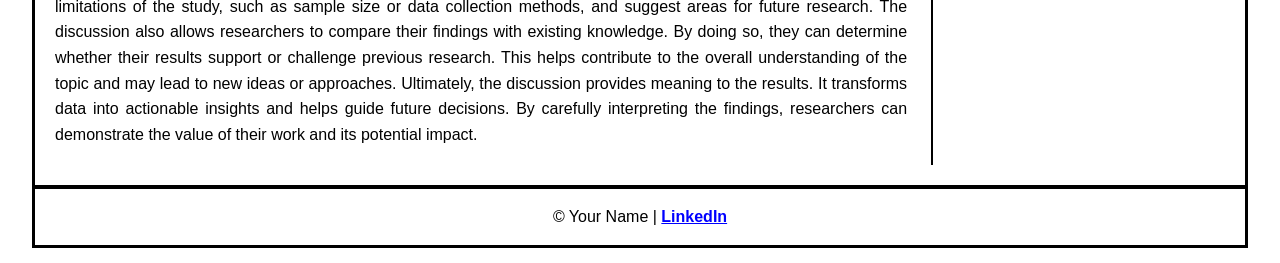
==== commit ce4bf62d: "l" ====
--- a/exam.html
+++ b/exam.html
@@ -26,28 +26,42 @@
 <h2 id="introduction">Introduction</h2>
 
 <a href="https://www.nasa.gov" target="_blank">
-    <img src="images/Jupiter 1.webp" alt="nasa" class="float_image">
+    <img src="images/nasa.jpg" alt="NASA image" class="float_image">
 </a>
 
-<p>Lorem ipsum dolor sit amet, consectetur adipiscing elit... (paste your long 500 words here)</p>
+<p>
+Research plays a critical role in understanding how information can be gathered, analyzed, and used to make better decisions. In today’s data-driven world, organizations rely heavily on structured research to guide strategies, improve performance, and solve complex problems. This project explores the importance of research by examining how different techniques and approaches can be applied to generate meaningful insights. By focusing on structured processes, this research demonstrates how careful planning and execution can lead to reliable and useful outcomes. One of the most important aspects of research is its ability to reduce uncertainty. When decisions are made without sufficient information, the risk of failure increases significantly. Research provides a systematic way to collect data, evaluate evidence, and draw conclusions based on facts rather than assumptions. This allows individuals and organizations to make informed choices that are more likely to lead to success. Additionally, research encourages critical thinking, as it requires analyzing multiple perspectives and evaluating the validity of different sources. Another key element of research is its adaptability. Different situations require different research approaches, and selecting the appropriate method is essential for achieving accurate results. Whether the focus is on numerical data or human behavior, researchers must carefully consider how they collect and interpret information. This flexibility makes research a powerful tool across many fields, including business, technology, healthcare, and education. This project also highlights how research contributes to innovation and improvement. By identifying patterns and trends, researchers can uncover opportunities for growth and development. These insights can then be used to refine processes, enhance products, and improve overall performance. Ultimately, the goal of this research is to demonstrate how structured approaches to gathering and analyzing information can lead to better outcomes. Understanding these principles allows individuals to apply research effectively in both academic and professional settings.
+</p>
 
 <h2 id="method">Method</h2>
-<p>Lorem ipsum dolor sit amet... (500 words)</p>
+<p>
+The method section describes the process used to collect and organize data for the research. Choosing the correct method is essential because it directly affects the accuracy and reliability of the results. In this project, a combination of qualitative and quantitative methods is considered to ensure a well-rounded approach. Qualitative methods focus on understanding behaviors, opinions, and experiences, while quantitative methods emphasize measurable data and statistical analysis. By combining both, researchers can gain a deeper and more complete understanding of the topic. Data collection is a critical step in the research process. Common techniques include surveys, interviews, and observations. Surveys are often used to gather information from a large group of participants quickly and efficiently. They can provide valuable insights into trends and patterns. Interviews allow for more in-depth exploration of individual perspectives, offering detailed information that may not be captured through surveys alone. Observations provide real-time data, helping researchers understand how people behave in specific situations. Another important part of the method is ensuring consistency and accuracy. Researchers must carefully design their data collection tools to avoid bias and errors. This includes creating clear questions, selecting appropriate participants, and maintaining a structured process throughout the study. By doing so, the data collected will be more reliable and easier to analyze. Overall, the method serves as the foundation of the research. A strong and well-planned method ensures that the information gathered is relevant, accurate, and useful for further analysis. Without a clear method, the results of the research may be unreliable or difficult to interpret.
+</p>
 
 <h2 id="analysis">Analysis</h2>
-<p>Lorem ipsum dolor sit amet... (500 words)</p>
+<p>
+The analysis section focuses on examining the data collected during the research process. This step is essential because it transforms raw data into meaningful information. By identifying patterns, trends, and relationships within the data, researchers can gain valuable insights that support their conclusions. Analysis requires careful attention to detail and a systematic approach to ensure that the results are accurate and reliable. One of the primary goals of analysis is to organize the data in a way that makes it easier to interpret. This often involves grouping similar data points, creating charts or graphs, and calculating key metrics. These techniques help highlight important findings and make the data more understandable. In quantitative research, statistical methods are commonly used to measure relationships and test hypotheses. In qualitative research, analysis may involve identifying recurring themes or patterns in responses. Another important aspect of analysis is evaluating the quality of the data. Researchers must consider whether the data is complete, accurate, and relevant to the research question. Any inconsistencies or errors must be addressed to ensure that the final results are valid. This may involve reviewing the data collection process or verifying the accuracy of the information. Through careful analysis, researchers can draw meaningful conclusions and provide recommendations based on the findings. This step bridges the gap between data collection and decision-making, making it one of the most critical components of the research process.
+</p>
 
 <h2 id="measurement">Measurement</h2>
-<p>Lorem ipsum dolor sit amet... (500 words)</p>
+<p>
+Measurement is a key component of research because it provides a way to quantify and evaluate data. Accurate measurement ensures that the information collected can be compared, analyzed, and interpreted effectively. In this project, measurement focuses on defining variables, selecting appropriate scales, and ensuring consistency throughout the research process. One important aspect of measurement is reliability. This refers to the consistency of the results when the same method is used multiple times. Reliable measurements produce similar results under the same conditions, which increases confidence in the data. Another important factor is validity, which refers to whether the measurement accurately represents what it is intended to measure. Both reliability and validity are essential for ensuring the credibility of the research. Different types of measurement scales can be used depending on the nature of the data. These include nominal, ordinal, interval, and ratio scales. Each type serves a specific purpose and provides different levels of detail. Choosing the correct scale is important because it affects how the data can be analyzed and interpreted. Overall, measurement provides the structure needed to evaluate data effectively. By using consistent and accurate measurement techniques, researchers can ensure that their findings are meaningful and reliable. This allows for better analysis and more informed conclusions.
+</p>
 
 <h2 id="structure">Structure</h2>
-<p>Lorem ipsum dolor sit amet... (500 words)</p>
+<p>
+The structure of a research project plays a crucial role in organizing information and presenting findings clearly. A well-structured project ensures that each section flows logically into the next, making it easier for readers to understand the content. In this project, the structure follows a systematic approach, beginning with an introduction and progressing through method, analysis, measurement, and results. Each section has a specific purpose and contributes to the overall understanding of the research. The introduction provides context and outlines the objectives, while the method explains how the data was collected. The analysis and measurement sections focus on interpreting the data and evaluating its accuracy. Finally, the results and discussion sections present the findings and their implications. A clear structure also helps maintain consistency throughout the research. By following a defined format, researchers can ensure that all necessary information is included and that the content is presented in a logical order. This improves readability and makes it easier for others to evaluate the research. In addition, structure supports effective communication. When information is organized clearly, readers can quickly identify key points and understand the main ideas. This is especially important in professional and academic settings, where clear communication is essential. Overall, a strong structure enhances the quality and effectiveness of the research.
+</p>
 
 <h2 id="results">Results</h2>
-<p>Lorem ipsum dolor sit amet... (500 words)</p>
+<p>
+The results section presents the findings of the research in a clear and organized manner. This section focuses on summarizing the data and highlighting the most important insights. By presenting the results objectively, researchers allow readers to understand what was discovered without interpretation or bias. Results are often presented using tables, charts, or graphs to make the data easier to understand. These visual representations help identify trends and patterns that may not be immediately obvious in raw data. In this project, the results demonstrate how the data collected supports the research objectives and provides valuable insights into the topic. It is important to ensure that the results are accurate and clearly presented. Any inconsistencies or errors must be addressed before drawing conclusions. Additionally, the results should be directly related to the research questions, ensuring that the findings are relevant and meaningful. Overall, the results section serves as the foundation for the discussion. By clearly presenting the data, researchers provide the necessary information for further interpretation and analysis. This step is essential for understanding the impact and significance of the research.
+</p>
 
 <h2 id="discussion">Discussion</h2>
-<p>Lorem ipsum dolor sit amet... (500 words)</p>
+<p>
+The discussion section interprets the results and explains their significance. This is where researchers connect their findings to the original research objectives and explore what the results mean in a broader context. By analyzing the implications of the data, researchers can provide valuable insights and recommendations. One important aspect of the discussion is identifying patterns and relationships within the data. These findings can help explain why certain outcomes occurred and how they relate to the research question. Additionally, the discussion may address any limitations of the study, such as sample size or data collection methods, and suggest areas for future research. The discussion also allows researchers to compare their findings with existing knowledge. By doing so, they can determine whether their results support or challenge previous research. This helps contribute to the overall understanding of the topic and may lead to new ideas or approaches. Ultimately, the discussion provides meaning to the results. It transforms data into actionable insights and helps guide future decisions. By carefully interpreting the findings, researchers can demonstrate the value of their work and its potential impact.
+</p>
 
 </article>
 
@@ -73,7 +87,7 @@
 
 <footer>
 <p>
-    © Sarah Bayombo |
+    © Your Name |
     <a href="https://www.linkedin.com" target="_blank">LinkedIn</a>
 </p>
 </footer>
--- a/exam.css
+++ b/exam.css
@@ -5,7 +5,7 @@
 }
 
 html {
-    background-image: url("images/background.jpg");
+    background-image: url("images/image_0.jpg");
     background-repeat: no-repeat;
     background-position: center top;
     background-attachment: fixed;
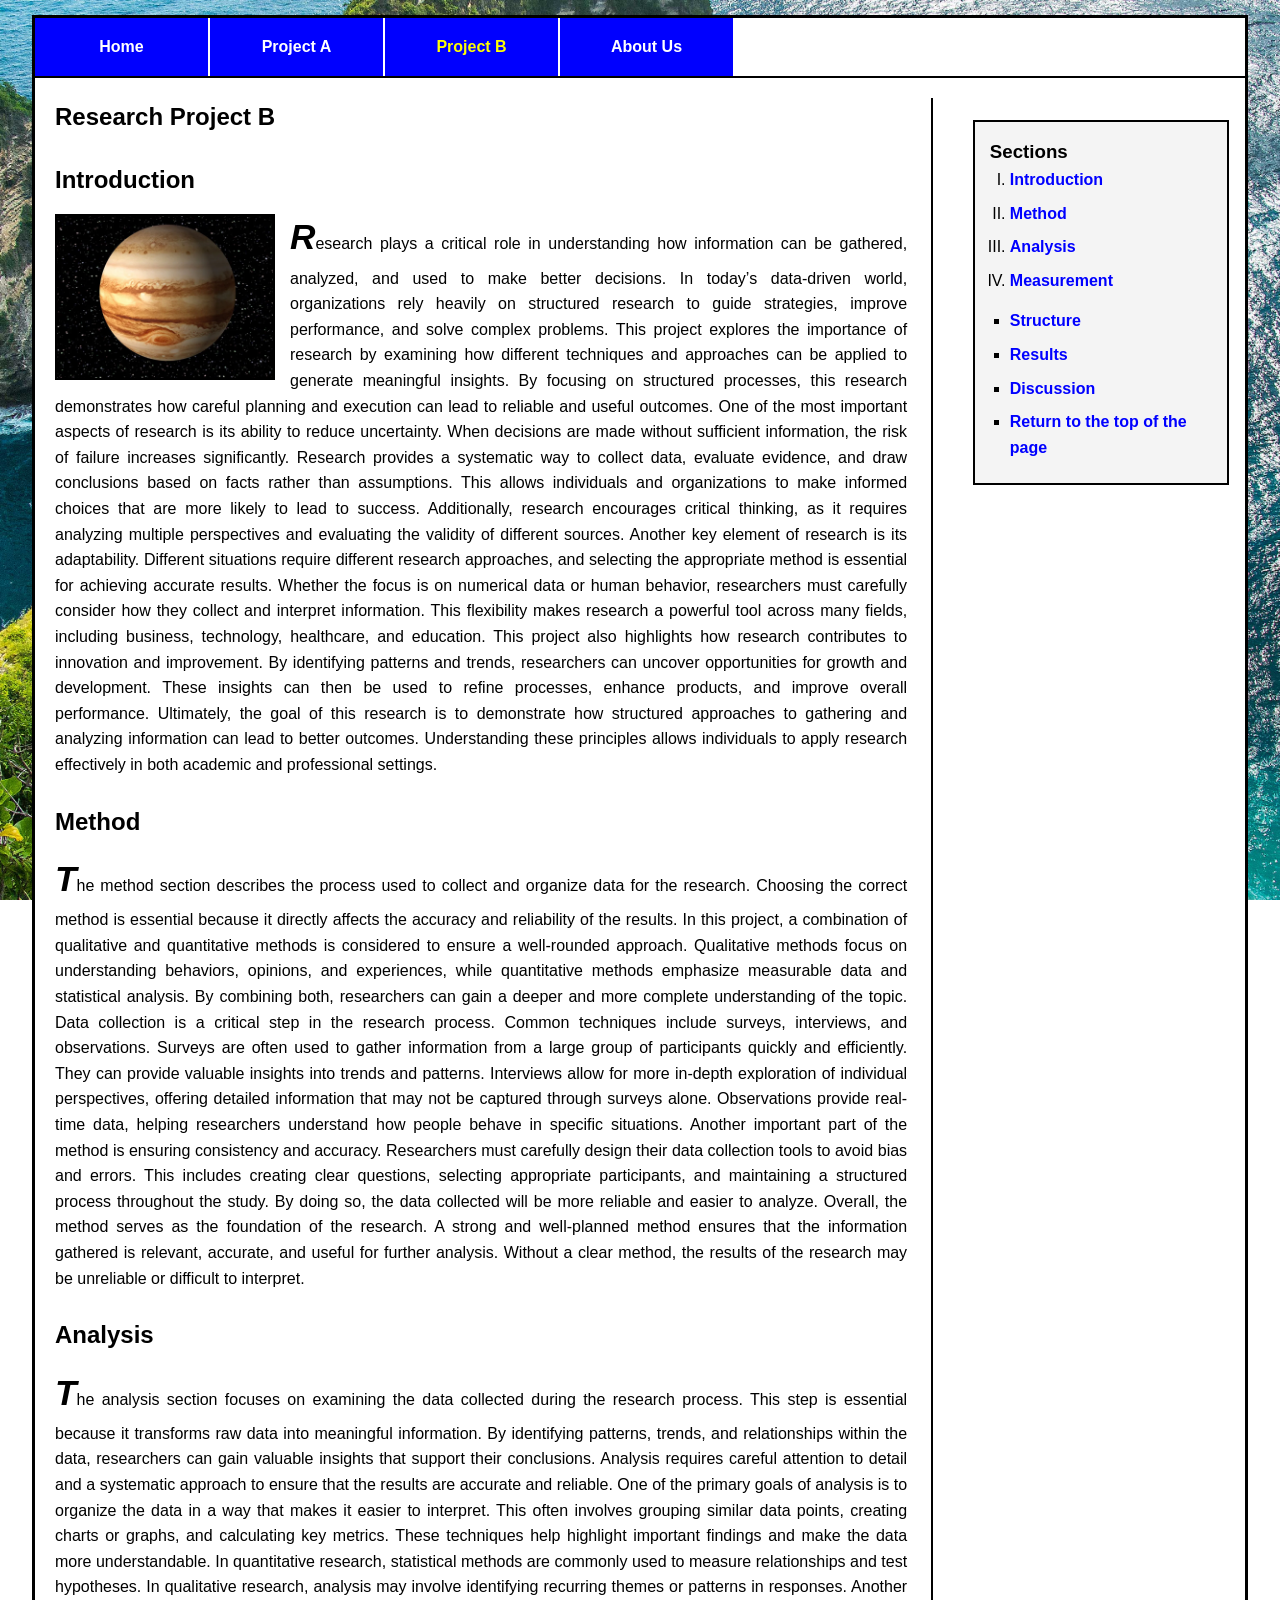
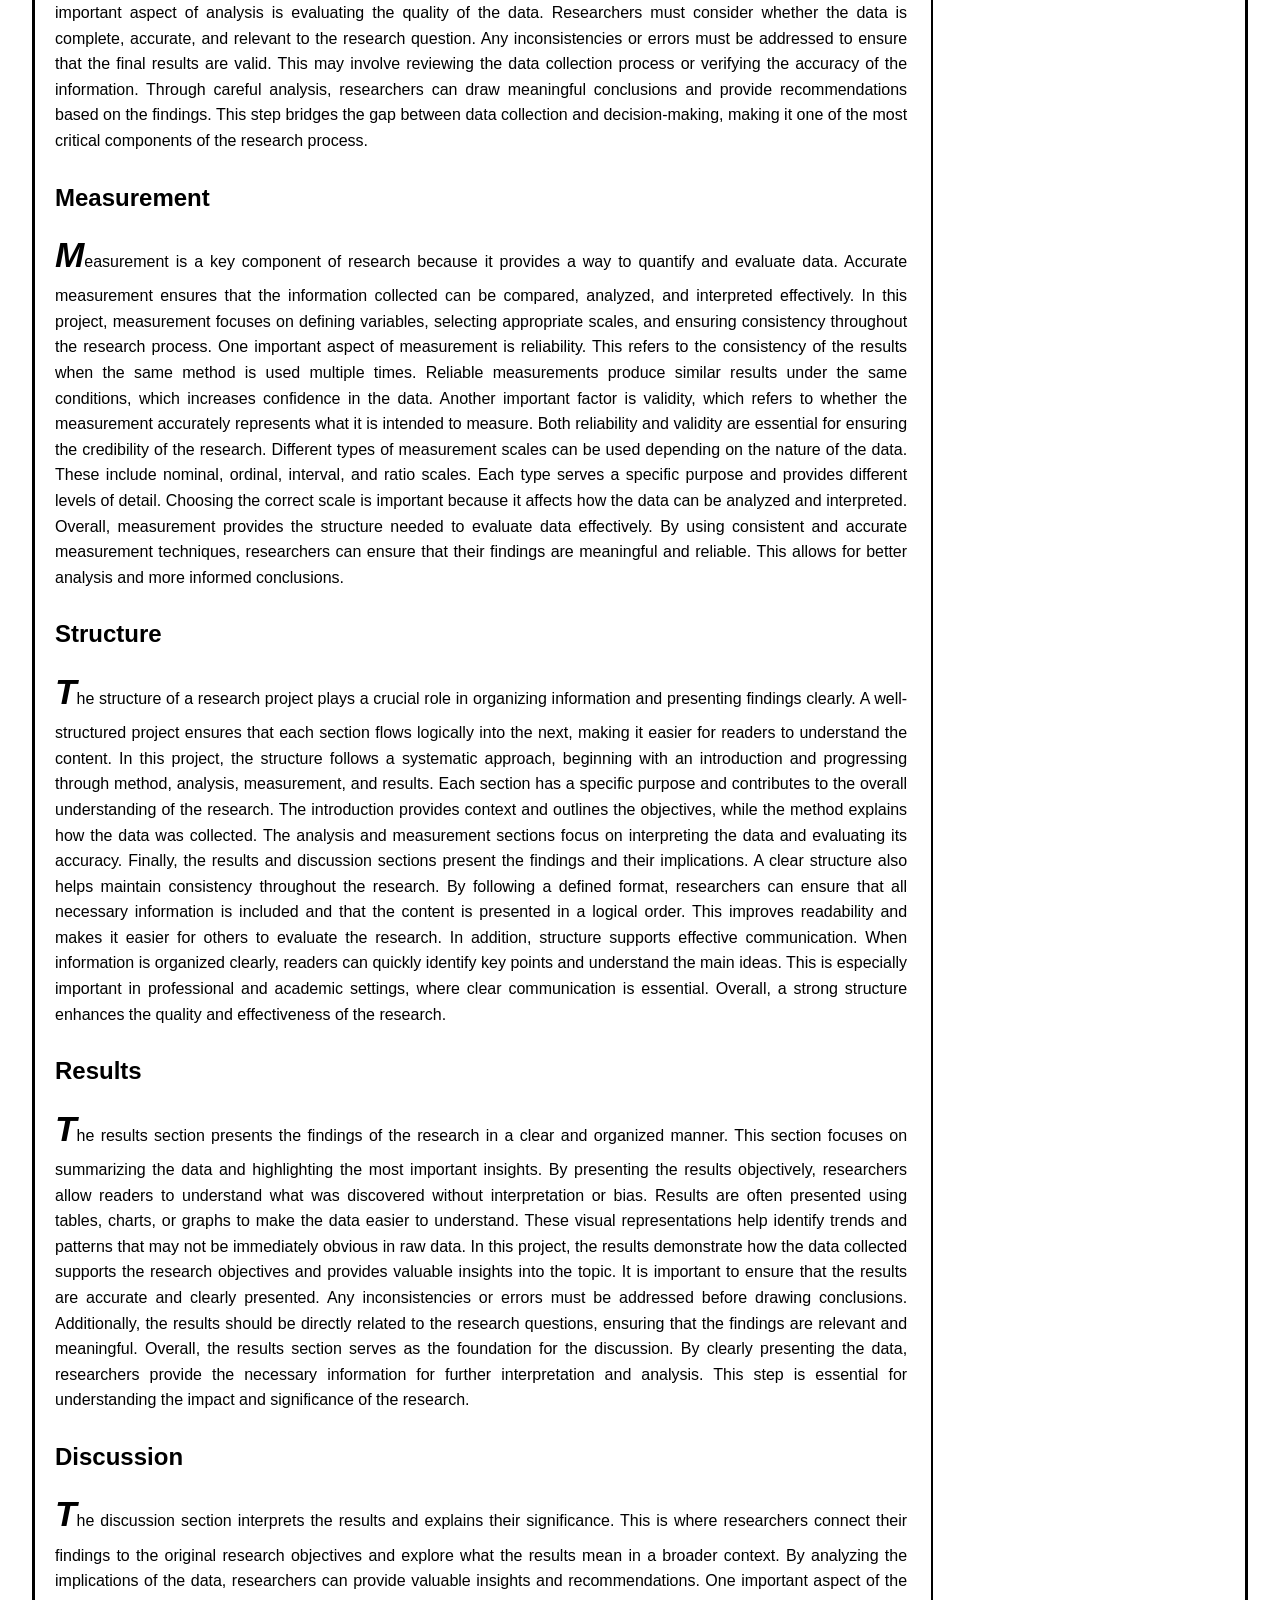
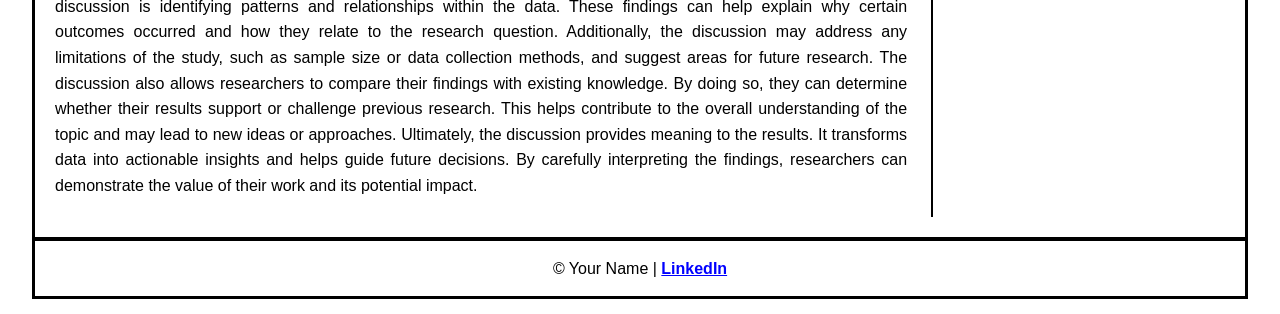
==== commit da8f828c: "n" ====
--- a/exam.html
+++ b/exam.html
@@ -26,7 +26,7 @@
 <h2 id="introduction">Introduction</h2>
 
 <a href="https://www.nasa.gov" target="_blank">
-    <img src="images/nasa.jpg" alt="NASA image" class="float_image">
+    <img src="images/Jupiter 1.webp" alt="NASA image" class="float_image">
 </a>
 
 <p>
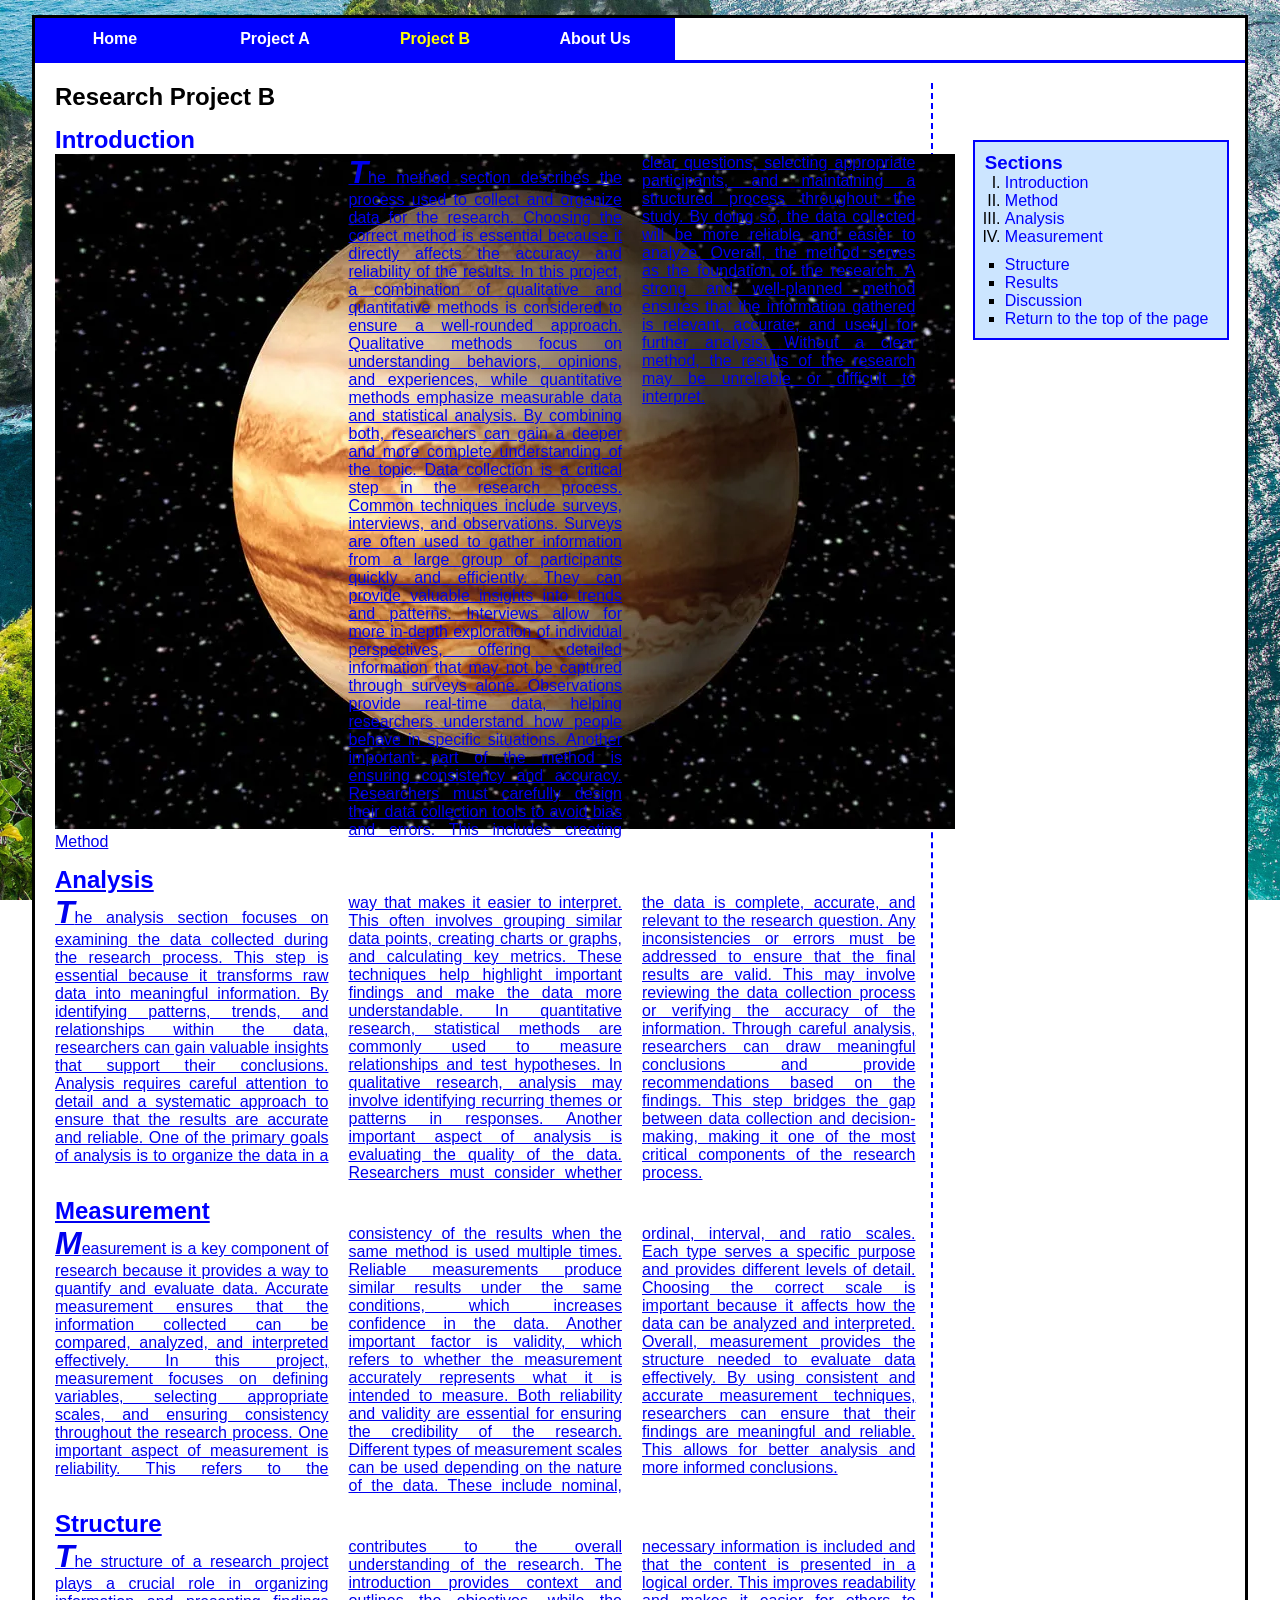
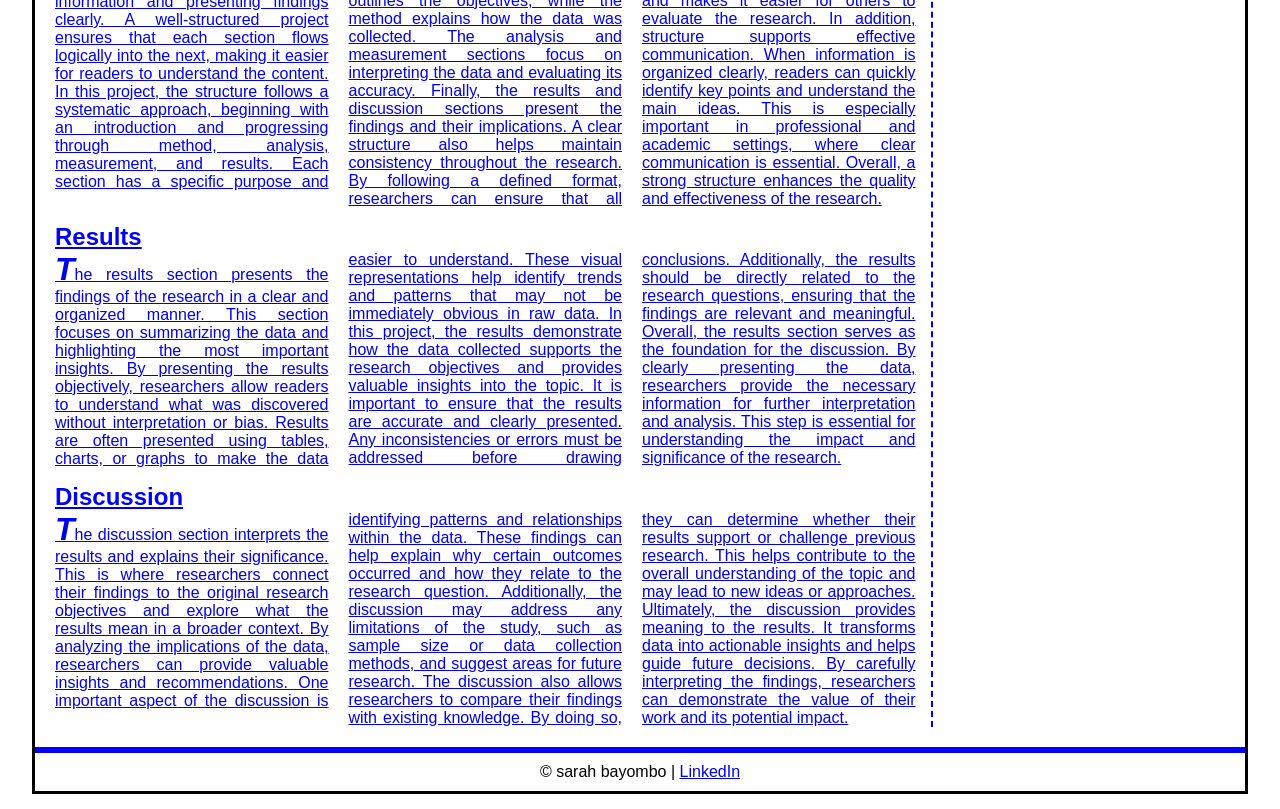
==== commit 6ca55e5d: "m" ====
--- a/exam.html
+++ b/exam.html
@@ -26,7 +26,7 @@
 <h2 id="introduction">Introduction</h2>
 
 <a href="https://www.nasa.gov" target="_blank">
-    <img src="images/Jupiter 1.webp" alt="NASA image" class="float_image">
+    <img src="images/Jupiter 1.webp" alt="nasa" class="float_image>
 </a>
 
 <p>
@@ -87,7 +87,7 @@
 
 <footer>
 <p>
-    © Your Name |
+    © sarah bayombo |
     <a href="https://www.linkedin.com" target="_blank">LinkedIn</a>
 </p>
 </footer>
--- a/exam.css
+++ b/exam.css
@@ -4,13 +4,13 @@
     box-sizing: border-box;
 }
 
+
 html {
-    background-image: url("images/image_0.jpg");
-    background-repeat: no-repeat;
-    background-position: center top;
+    background: url("images/ocean.jpg") no-repeat center;
+    background-size: cover;
     background-attachment: fixed;
-    background-size: cover;
 }
+
 
 body {
     width: 95%;
@@ -18,13 +18,13 @@
     font-family: Arial, Helvetica, sans-serif;
     background-color: white;
     border: 3px solid black;
-    line-height: 1.6;
 }
 
+
 #nav_menu ul {
-    list-style-type: none;
+    list-style: none;
     overflow: hidden;
-    border-bottom: 2px solid black;
+    border-bottom: 3px solid blue;
 }
 
 #nav_menu ul li {
@@ -32,90 +32,89 @@
 }
 
 #nav_menu ul li a {
+    display: block;
+    width: 160px;
+    padding: 12px;
     text-align: center;
-    display: block;
-    width: 175px;
-    padding: 1em 0;
+    background: blue;
+    color: white;
     text-decoration: none;
-    background-color: blue;
-    color: white;
     font-weight: bold;
-    border-right: 2px solid white;
-}
-
-#nav_menu ul li a.lastitem {
-    border-right: none;
 }
 
 #nav_menu ul li a.current {
     color: yellow;
 }
 
-#nav_menu ul li a:hover,
-#nav_menu ul li a:focus {
-    background-color: navy;
-}
 
 main {
     overflow: hidden;
     padding: 20px;
-    border-bottom: 2px solid black;
+    border-bottom: 3px solid blue;
 }
+
 
 article {
     width: 75%;
     float: left;
-    padding-right: 2%;
-    border-right: 2px solid black;
+
+    column-count: 3;           /* creates 3 columns */
+    column-gap: 20px;
+
+    border-right: 2px dashed blue;  /* vertical dashed line */
+    padding-right: 15px;
 }
 
-aside {
-    width: 20%;
-    float: right;
-    position: fixed;
-    right: 4%;
-    top: 120px;
-    padding: 15px;
-    background-color: #f4f4f4;
-    border: 2px solid black;
-}
 
-article h1 {
-    margin-bottom: 20px;
-}
-
-article h2 {
-    margin-top: 25px;
+h1 {
+    column-span: all;
     margin-bottom: 10px;
 }
 
-article p {
-    margin-bottom: 18px;
-    text-align: justify;
+h2 {
+    column-span: all;
+    color: blue;
+    margin-top: 15px;
 }
 
+
+article p {
+    text-align: justify;
+    margin-bottom: 15px;
+}
+
+
 article p::first-letter {
-    font-size: 220%;
+    font-size: 200%;
+    font-weight: bold;
     font-style: italic;
-    font-weight: bold;
 }
 
 
 .float_image {
     float: left;
-    width: 220px;
-    margin: 5px 15px 10px 0;
+    width: 180px;
+    margin: 5px 10px 10px 0;
     border: 2px solid black;
 }
 
-aside h2 {
-    margin-bottom: 10px;
+
+aside {
+    width: 20%;
+    position: fixed;
+    right: 4%;
+    top: 140px;
+
+    border: 2px solid blue;
+    background: #cce5ff;
+    padding: 10px;
 }
+
 
 aside ol {
     list-style-type: upper-roman;
     margin-left: 20px;
-    margin-bottom: 15px;
+    margin-bottom: 10px;
 }
 
 aside ul {
@@ -123,18 +122,13 @@
     margin-left: 20px;
 }
 
-aside li {
-    margin-bottom: 8px;
+
+aside a {
+    color: blue;
+    text-decoration: none;
 }
 
-aside a {
-    text-decoration: none;
-    color: blue;
-    font-weight: bold;
-}
-
-aside a:hover,
-aside a:focus {
+aside a:hover {
     text-decoration: underline;
 }
 
@@ -142,16 +136,6 @@
 footer {
     clear: both;
     text-align: center;
-    padding: 15px 0;
-    border-top: 2px solid black;
-}
-
-footer a {
-    color: blue;
-    font-weight: bold;
-}
-
-footer a:hover,
-footer a:focus {
-    text-decoration: none;
+    padding: 10px;
+    border-top: 3px solid blue;
 }
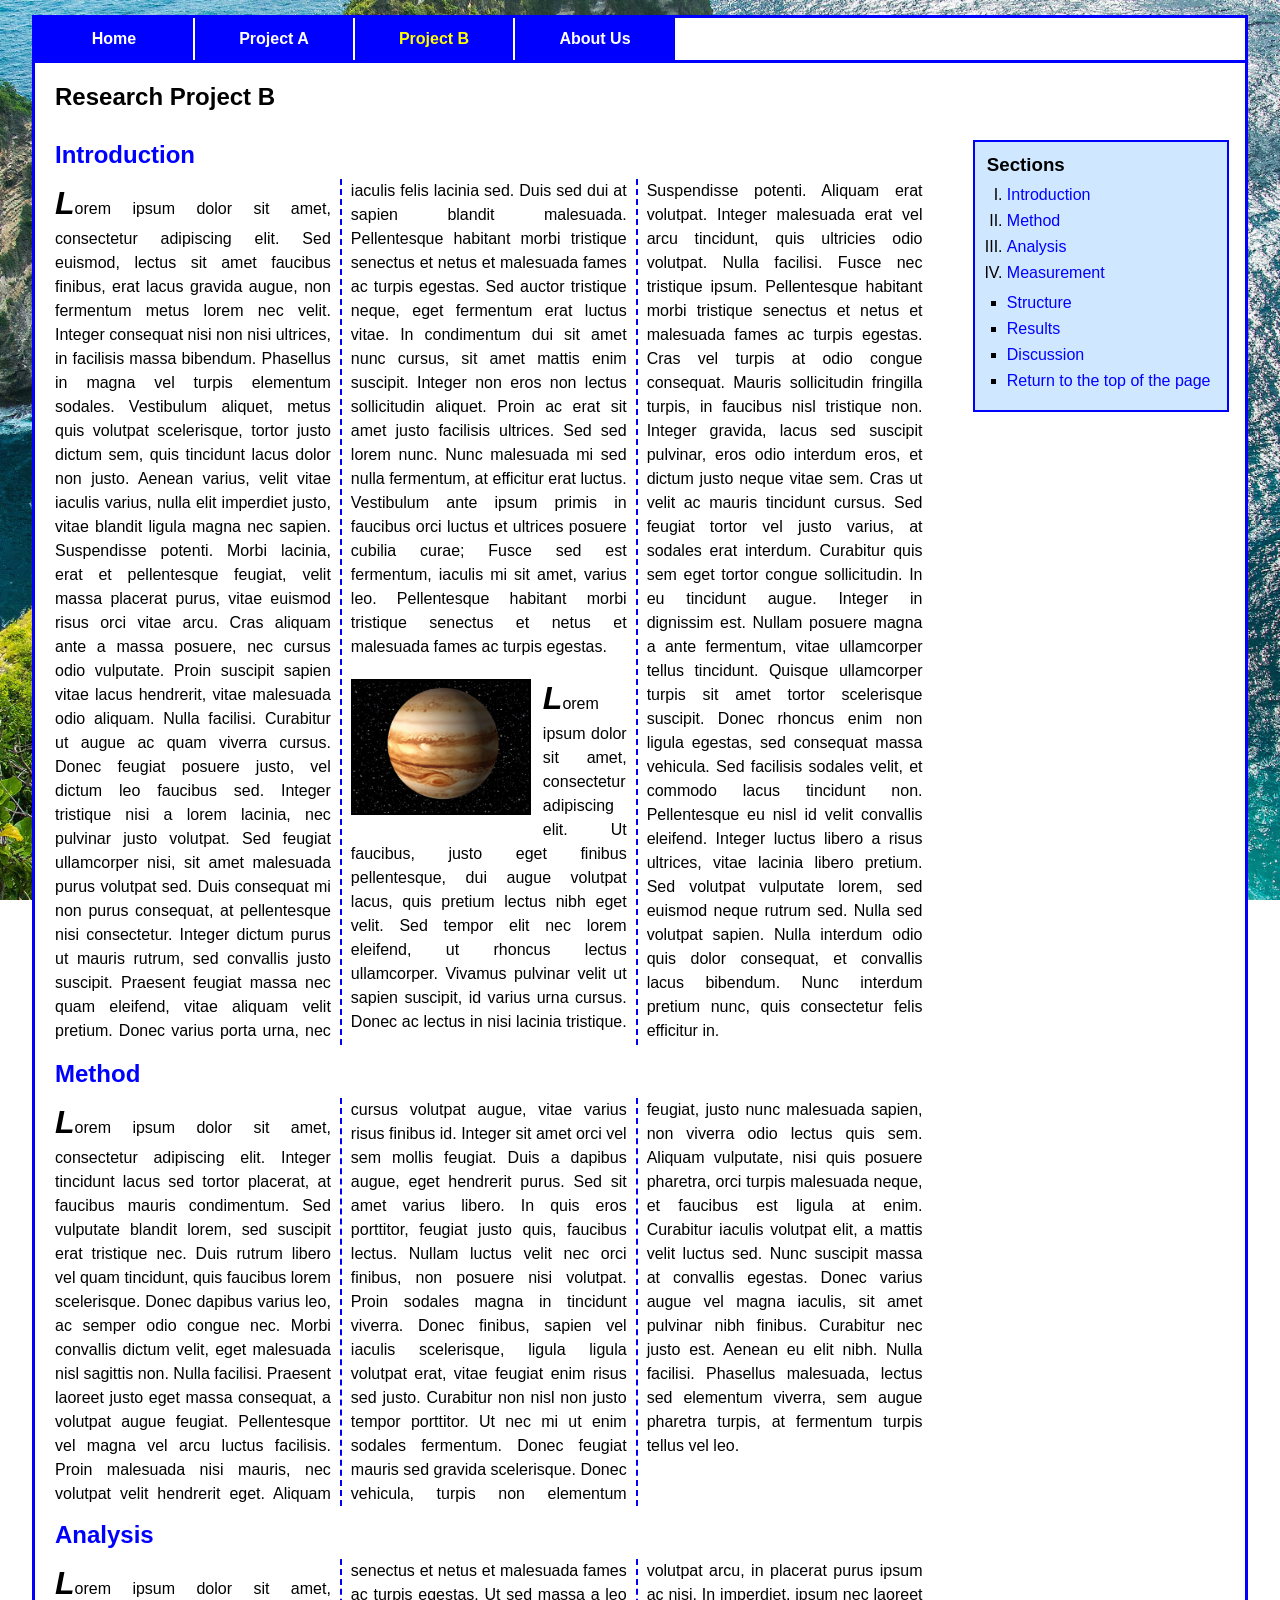
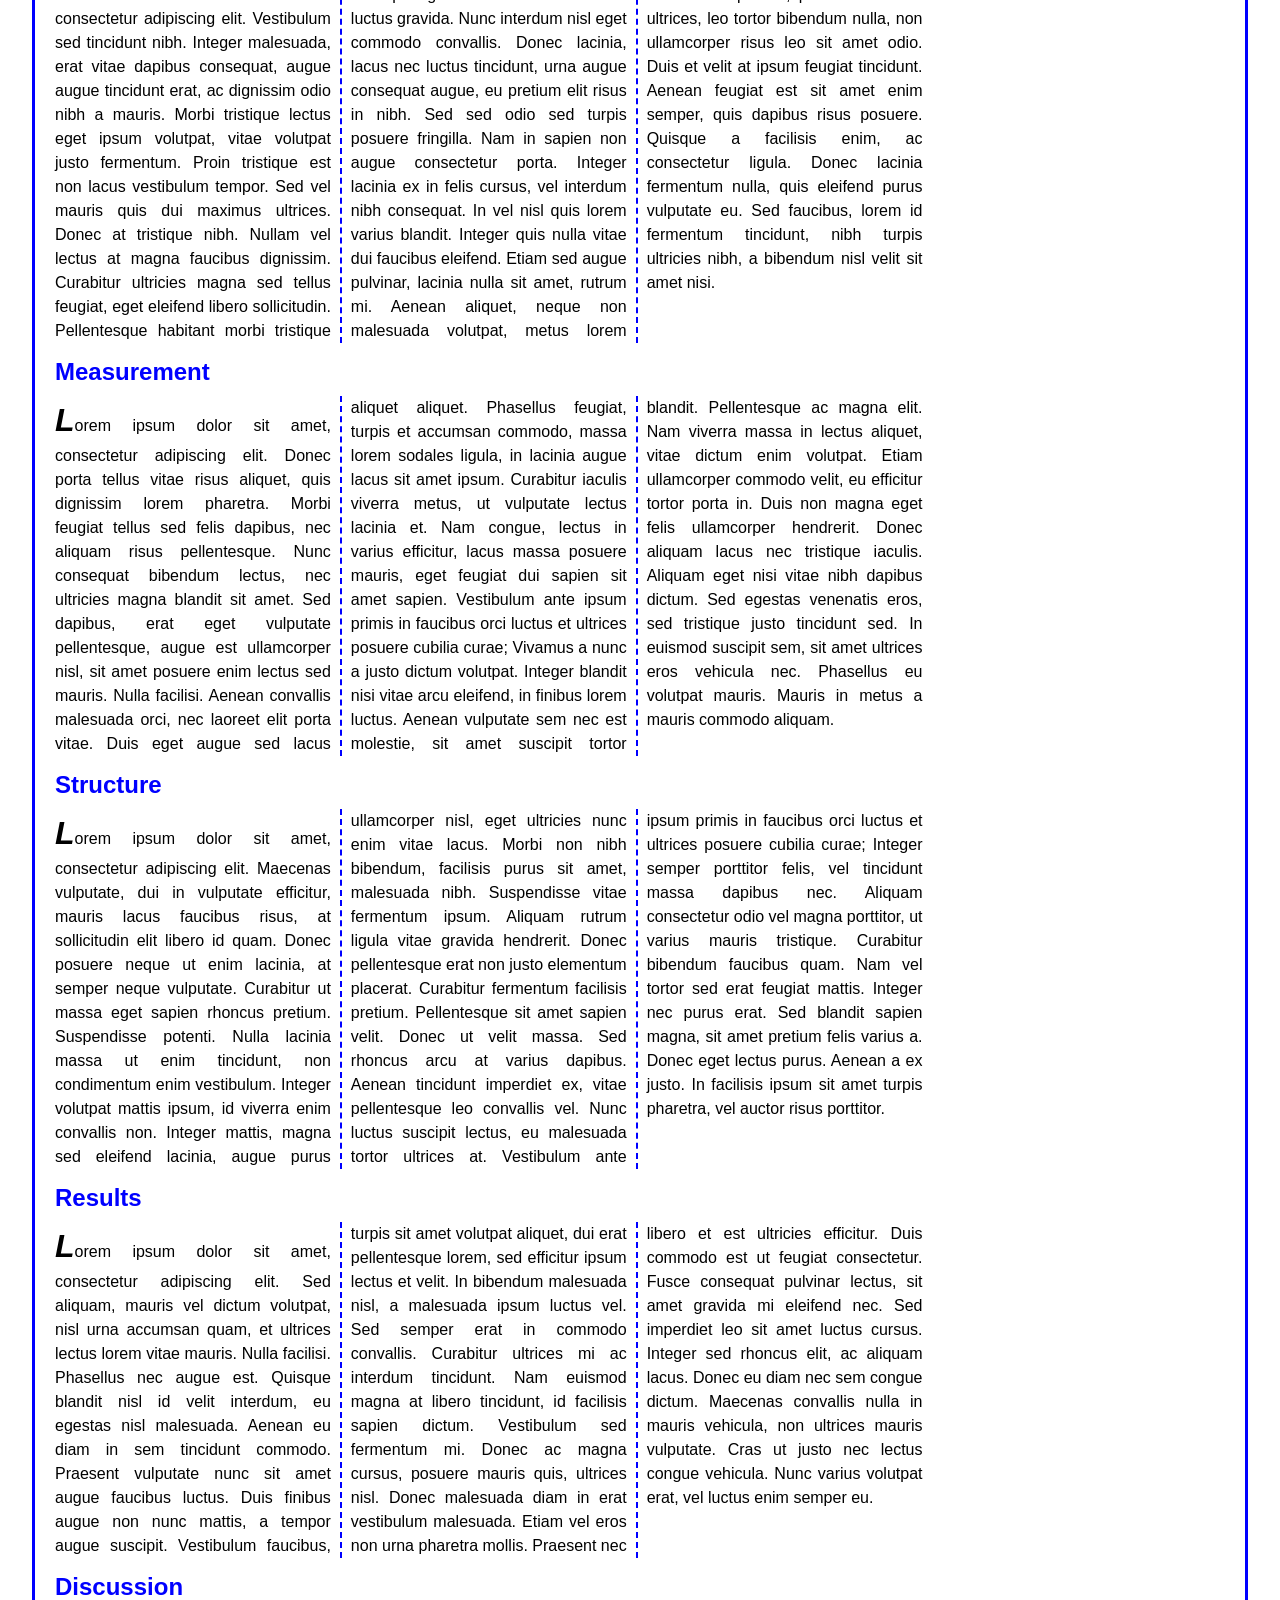
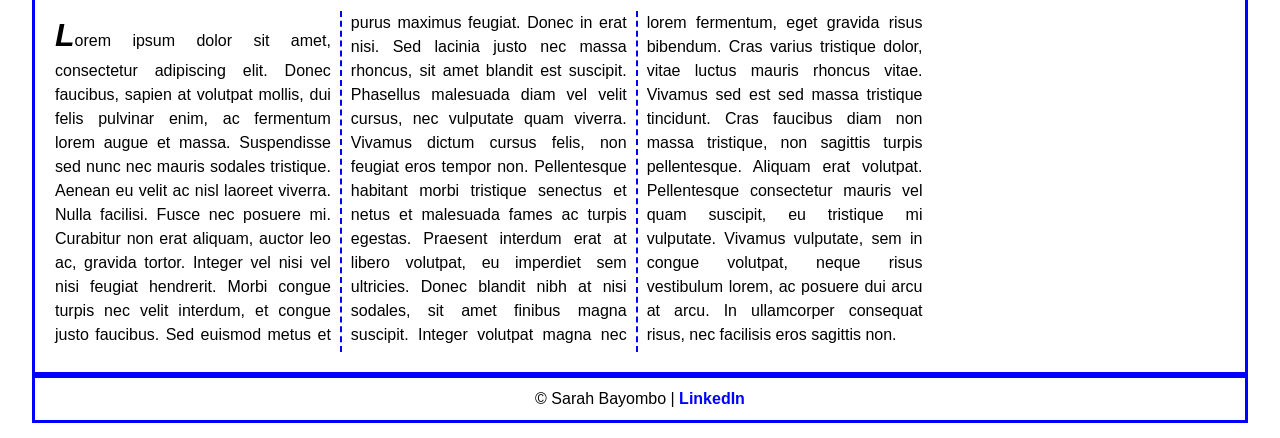
==== commit 1f66c26f: "k" ====
--- a/exam.html
+++ b/exam.html
@@ -2,95 +2,260 @@
 <html lang="en">
 <head>
     <meta charset="UTF-8">
+    <meta name="viewport" content="width=device-width, initial-scale=1.0">
     <title>Research Project B</title>
     <link rel="stylesheet" href="exam.css">
 </head>
-
 <body id="top">
 
-<nav id="nav_menu">
-    <ul>
-        <li><a href="index.html">Home</a></li>
-        <li><a href="project.html">Project A</a></li>
-        <li><a href="exam.html" class="current">Project B</a></li>
-        <li><a href="#">About Us</a></li>
-    </ul>
-</nav>
-
-<main>
-
-<article>
-
-<h1>Research Project B</h1>
-
-<h2 id="introduction">Introduction</h2>
-
-<a href="https://www.nasa.gov" target="_blank">
-    <img src="images/Jupiter 1.webp" alt="nasa" class="float_image>
-</a>
-
-<p>
-Research plays a critical role in understanding how information can be gathered, analyzed, and used to make better decisions. In today’s data-driven world, organizations rely heavily on structured research to guide strategies, improve performance, and solve complex problems. This project explores the importance of research by examining how different techniques and approaches can be applied to generate meaningful insights. By focusing on structured processes, this research demonstrates how careful planning and execution can lead to reliable and useful outcomes. One of the most important aspects of research is its ability to reduce uncertainty. When decisions are made without sufficient information, the risk of failure increases significantly. Research provides a systematic way to collect data, evaluate evidence, and draw conclusions based on facts rather than assumptions. This allows individuals and organizations to make informed choices that are more likely to lead to success. Additionally, research encourages critical thinking, as it requires analyzing multiple perspectives and evaluating the validity of different sources. Another key element of research is its adaptability. Different situations require different research approaches, and selecting the appropriate method is essential for achieving accurate results. Whether the focus is on numerical data or human behavior, researchers must carefully consider how they collect and interpret information. This flexibility makes research a powerful tool across many fields, including business, technology, healthcare, and education. This project also highlights how research contributes to innovation and improvement. By identifying patterns and trends, researchers can uncover opportunities for growth and development. These insights can then be used to refine processes, enhance products, and improve overall performance. Ultimately, the goal of this research is to demonstrate how structured approaches to gathering and analyzing information can lead to better outcomes. Understanding these principles allows individuals to apply research effectively in both academic and professional settings.
-</p>
-
-<h2 id="method">Method</h2>
-<p>
-The method section describes the process used to collect and organize data for the research. Choosing the correct method is essential because it directly affects the accuracy and reliability of the results. In this project, a combination of qualitative and quantitative methods is considered to ensure a well-rounded approach. Qualitative methods focus on understanding behaviors, opinions, and experiences, while quantitative methods emphasize measurable data and statistical analysis. By combining both, researchers can gain a deeper and more complete understanding of the topic. Data collection is a critical step in the research process. Common techniques include surveys, interviews, and observations. Surveys are often used to gather information from a large group of participants quickly and efficiently. They can provide valuable insights into trends and patterns. Interviews allow for more in-depth exploration of individual perspectives, offering detailed information that may not be captured through surveys alone. Observations provide real-time data, helping researchers understand how people behave in specific situations. Another important part of the method is ensuring consistency and accuracy. Researchers must carefully design their data collection tools to avoid bias and errors. This includes creating clear questions, selecting appropriate participants, and maintaining a structured process throughout the study. By doing so, the data collected will be more reliable and easier to analyze. Overall, the method serves as the foundation of the research. A strong and well-planned method ensures that the information gathered is relevant, accurate, and useful for further analysis. Without a clear method, the results of the research may be unreliable or difficult to interpret.
-</p>
-
-<h2 id="analysis">Analysis</h2>
-<p>
-The analysis section focuses on examining the data collected during the research process. This step is essential because it transforms raw data into meaningful information. By identifying patterns, trends, and relationships within the data, researchers can gain valuable insights that support their conclusions. Analysis requires careful attention to detail and a systematic approach to ensure that the results are accurate and reliable. One of the primary goals of analysis is to organize the data in a way that makes it easier to interpret. This often involves grouping similar data points, creating charts or graphs, and calculating key metrics. These techniques help highlight important findings and make the data more understandable. In quantitative research, statistical methods are commonly used to measure relationships and test hypotheses. In qualitative research, analysis may involve identifying recurring themes or patterns in responses. Another important aspect of analysis is evaluating the quality of the data. Researchers must consider whether the data is complete, accurate, and relevant to the research question. Any inconsistencies or errors must be addressed to ensure that the final results are valid. This may involve reviewing the data collection process or verifying the accuracy of the information. Through careful analysis, researchers can draw meaningful conclusions and provide recommendations based on the findings. This step bridges the gap between data collection and decision-making, making it one of the most critical components of the research process.
-</p>
-
-<h2 id="measurement">Measurement</h2>
-<p>
-Measurement is a key component of research because it provides a way to quantify and evaluate data. Accurate measurement ensures that the information collected can be compared, analyzed, and interpreted effectively. In this project, measurement focuses on defining variables, selecting appropriate scales, and ensuring consistency throughout the research process. One important aspect of measurement is reliability. This refers to the consistency of the results when the same method is used multiple times. Reliable measurements produce similar results under the same conditions, which increases confidence in the data. Another important factor is validity, which refers to whether the measurement accurately represents what it is intended to measure. Both reliability and validity are essential for ensuring the credibility of the research. Different types of measurement scales can be used depending on the nature of the data. These include nominal, ordinal, interval, and ratio scales. Each type serves a specific purpose and provides different levels of detail. Choosing the correct scale is important because it affects how the data can be analyzed and interpreted. Overall, measurement provides the structure needed to evaluate data effectively. By using consistent and accurate measurement techniques, researchers can ensure that their findings are meaningful and reliable. This allows for better analysis and more informed conclusions.
-</p>
-
-<h2 id="structure">Structure</h2>
-<p>
-The structure of a research project plays a crucial role in organizing information and presenting findings clearly. A well-structured project ensures that each section flows logically into the next, making it easier for readers to understand the content. In this project, the structure follows a systematic approach, beginning with an introduction and progressing through method, analysis, measurement, and results. Each section has a specific purpose and contributes to the overall understanding of the research. The introduction provides context and outlines the objectives, while the method explains how the data was collected. The analysis and measurement sections focus on interpreting the data and evaluating its accuracy. Finally, the results and discussion sections present the findings and their implications. A clear structure also helps maintain consistency throughout the research. By following a defined format, researchers can ensure that all necessary information is included and that the content is presented in a logical order. This improves readability and makes it easier for others to evaluate the research. In addition, structure supports effective communication. When information is organized clearly, readers can quickly identify key points and understand the main ideas. This is especially important in professional and academic settings, where clear communication is essential. Overall, a strong structure enhances the quality and effectiveness of the research.
-</p>
-
-<h2 id="results">Results</h2>
-<p>
-The results section presents the findings of the research in a clear and organized manner. This section focuses on summarizing the data and highlighting the most important insights. By presenting the results objectively, researchers allow readers to understand what was discovered without interpretation or bias. Results are often presented using tables, charts, or graphs to make the data easier to understand. These visual representations help identify trends and patterns that may not be immediately obvious in raw data. In this project, the results demonstrate how the data collected supports the research objectives and provides valuable insights into the topic. It is important to ensure that the results are accurate and clearly presented. Any inconsistencies or errors must be addressed before drawing conclusions. Additionally, the results should be directly related to the research questions, ensuring that the findings are relevant and meaningful. Overall, the results section serves as the foundation for the discussion. By clearly presenting the data, researchers provide the necessary information for further interpretation and analysis. This step is essential for understanding the impact and significance of the research.
-</p>
-
-<h2 id="discussion">Discussion</h2>
-<p>
-The discussion section interprets the results and explains their significance. This is where researchers connect their findings to the original research objectives and explore what the results mean in a broader context. By analyzing the implications of the data, researchers can provide valuable insights and recommendations. One important aspect of the discussion is identifying patterns and relationships within the data. These findings can help explain why certain outcomes occurred and how they relate to the research question. Additionally, the discussion may address any limitations of the study, such as sample size or data collection methods, and suggest areas for future research. The discussion also allows researchers to compare their findings with existing knowledge. By doing so, they can determine whether their results support or challenge previous research. This helps contribute to the overall understanding of the topic and may lead to new ideas or approaches. Ultimately, the discussion provides meaning to the results. It transforms data into actionable insights and helps guide future decisions. By carefully interpreting the findings, researchers can demonstrate the value of their work and its potential impact.
-</p>
-
-</article>
-
-<aside>
-<h3>Sections</h3>
-
-<ol>
-    <li><a href="#introduction">Introduction</a></li>
-    <li><a href="#method">Method</a></li>
-    <li><a href="#analysis">Analysis</a></li>
-    <li><a href="#measurement">Measurement</a></li>
-</ol>
-
-<ul>
-    <li><a href="#structure">Structure</a></li>
-    <li><a href="#results">Results</a></li>
-    <li><a href="#discussion">Discussion</a></li>
-    <li><a href="#top">Return to the top of the page</a></li>
-</ul>
-</aside>
-
-</main>
-
-<footer>
-<p>
-    © sarah bayombo |
-    <a href="https://www.linkedin.com" target="_blank">LinkedIn</a>
-</p>
-</footer>
+    <nav id="nav_menu">
+        <ul>
+            <li><a href="index.html">Home</a></li>
+            <li><a href="project.html">Project A</a></li>
+            <li><a href="exam.html" class="current">Project B</a></li>
+            <li><a href="#">About Us</a></li>
+        </ul>
+    </nav>
+
+    <main>
+        <article>
+            <h1>Research Project B</h1>
+
+            <section id="introduction">
+                <h2>Introduction</h2>
+                <p>
+                    Lorem ipsum dolor sit amet, consectetur adipiscing elit. Sed euismod, lectus sit amet
+                    faucibus finibus, erat lacus gravida augue, non fermentum metus lorem nec velit. Integer
+                    consequat nisi non nisi ultrices, in facilisis massa bibendum. Phasellus in magna vel
+                    turpis elementum sodales. Vestibulum aliquet, metus quis volutpat scelerisque, tortor
+                    justo dictum sem, quis tincidunt lacus dolor non justo. Aenean varius, velit vitae
+                    iaculis varius, nulla elit imperdiet justo, vitae blandit ligula magna nec sapien.
+                    Suspendisse potenti. Morbi lacinia, erat et pellentesque feugiat, velit massa placerat
+                    purus, vitae euismod risus orci vitae arcu. Cras aliquam ante a massa posuere, nec
+                    cursus odio vulputate. Proin suscipit sapien vitae lacus hendrerit, vitae malesuada
+                    odio aliquam. Nulla facilisi. Curabitur ut augue ac quam viverra cursus. Donec feugiat
+                    posuere justo, vel dictum leo faucibus sed. Integer tristique nisi a lorem lacinia,
+                    nec pulvinar justo volutpat. Sed feugiat ullamcorper nisi, sit amet malesuada purus
+                    volutpat sed. Duis consequat mi non purus consequat, at pellentesque nisi consectetur.
+                    Integer dictum purus ut mauris rutrum, sed convallis justo suscipit. Praesent feugiat
+                    massa nec quam eleifend, vitae aliquam velit pretium. Donec varius porta urna, nec
+                    iaculis felis lacinia sed. Duis sed dui at sapien blandit malesuada. Pellentesque
+                    habitant morbi tristique senectus et netus et malesuada fames ac turpis egestas. Sed
+                    auctor tristique neque, eget fermentum erat luctus vitae. In condimentum dui sit amet
+                    nunc cursus, sit amet mattis enim suscipit. Integer non eros non lectus sollicitudin
+                    aliquet. Proin ac erat sit amet justo facilisis ultrices. Sed sed lorem nunc. Nunc
+                    malesuada mi sed nulla fermentum, at efficitur erat luctus. Vestibulum ante ipsum
+                    primis in faucibus orci luctus et ultrices posuere cubilia curae; Fusce sed est
+                    fermentum, iaculis mi sit amet, varius leo. Pellentesque habitant morbi tristique
+                    senectus et netus et malesuada fames ac turpis egestas.
+                </p>
+
+                <a href="https://www.nasa.gov" target="_blank">
+                    <img src="images/Jupiter 1.webp" alt="NASA image" class="float_image">
+                </a>
+
+                <p>
+                    Lorem ipsum dolor sit amet, consectetur adipiscing elit. Ut faucibus, justo eget
+                    finibus pellentesque, dui augue volutpat lacus, quis pretium lectus nibh eget velit.
+                    Sed tempor elit nec lorem eleifend, ut rhoncus lectus ullamcorper. Vivamus pulvinar
+                    velit ut sapien suscipit, id varius urna cursus. Donec ac lectus in nisi lacinia
+                    tristique. Suspendisse potenti. Aliquam erat volutpat. Integer malesuada erat vel
+                    arcu tincidunt, quis ultricies odio volutpat. Nulla facilisi. Fusce nec tristique
+                    ipsum. Pellentesque habitant morbi tristique senectus et netus et malesuada fames ac
+                    turpis egestas. Cras vel turpis at odio congue consequat. Mauris sollicitudin
+                    fringilla turpis, in faucibus nisl tristique non. Integer gravida, lacus sed suscipit
+                    pulvinar, eros odio interdum eros, et dictum justo neque vitae sem. Cras ut velit ac
+                    mauris tincidunt cursus. Sed feugiat tortor vel justo varius, at sodales erat
+                    interdum. Curabitur quis sem eget tortor congue sollicitudin. In eu tincidunt augue.
+                    Integer in dignissim est. Nullam posuere magna a ante fermentum, vitae ullamcorper
+                    tellus tincidunt. Quisque ullamcorper turpis sit amet tortor scelerisque suscipit.
+                    Donec rhoncus enim non ligula egestas, sed consequat massa vehicula. Sed facilisis
+                    sodales velit, et commodo lacus tincidunt non. Pellentesque eu nisl id velit
+                    convallis eleifend. Integer luctus libero a risus ultrices, vitae lacinia libero
+                    pretium. Sed volutpat vulputate lorem, sed euismod neque rutrum sed. Nulla sed
+                    volutpat sapien. Nulla interdum odio quis dolor consequat, et convallis lacus
+                    bibendum. Nunc interdum pretium nunc, quis consectetur felis efficitur in.
+                </p>
+            </section>
+
+            <section id="method">
+                <h2>Method</h2>
+                <p>
+                    Lorem ipsum dolor sit amet, consectetur adipiscing elit. Integer tincidunt lacus sed
+                    tortor placerat, at faucibus mauris condimentum. Sed vulputate blandit lorem, sed
+                    suscipit erat tristique nec. Duis rutrum libero vel quam tincidunt, quis faucibus
+                    lorem scelerisque. Donec dapibus varius leo, ac semper odio congue nec. Morbi
+                    convallis dictum velit, eget malesuada nisl sagittis non. Nulla facilisi. Praesent
+                    laoreet justo eget massa consequat, a volutpat augue feugiat. Pellentesque vel magna
+                    vel arcu luctus facilisis. Proin malesuada nisi mauris, nec volutpat velit hendrerit
+                    eget. Aliquam cursus volutpat augue, vitae varius risus finibus id. Integer sit amet
+                    orci vel sem mollis feugiat. Duis a dapibus augue, eget hendrerit purus. Sed sit amet
+                    varius libero. In quis eros porttitor, feugiat justo quis, faucibus lectus. Nullam
+                    luctus velit nec orci finibus, non posuere nisi volutpat. Proin sodales magna in
+                    tincidunt viverra. Donec finibus, sapien vel iaculis scelerisque, ligula ligula
+                    volutpat erat, vitae feugiat enim risus sed justo. Curabitur non nisl non justo
+                    tempor porttitor. Ut nec mi ut enim sodales fermentum. Donec feugiat mauris sed
+                    gravida scelerisque. Donec vehicula, turpis non elementum feugiat, justo nunc
+                    malesuada sapien, non viverra odio lectus quis sem. Aliquam vulputate, nisi quis
+                    posuere pharetra, orci turpis malesuada neque, et faucibus est ligula at enim.
+                    Curabitur iaculis volutpat elit, a mattis velit luctus sed. Nunc suscipit massa at
+                    convallis egestas. Donec varius augue vel magna iaculis, sit amet pulvinar nibh
+                    finibus. Curabitur nec justo est. Aenean eu elit nibh. Nulla facilisi. Phasellus
+                    malesuada, lectus sed elementum viverra, sem augue pharetra turpis, at fermentum
+                    turpis tellus vel leo.
+                </p>
+            </section>
+
+            <section id="analysis">
+                <h2>Analysis</h2>
+                <p>
+                    Lorem ipsum dolor sit amet, consectetur adipiscing elit. Vestibulum sed tincidunt
+                    nibh. Integer malesuada, erat vitae dapibus consequat, augue augue tincidunt erat, ac
+                    dignissim odio nibh a mauris. Morbi tristique lectus eget ipsum volutpat, vitae
+                    volutpat justo fermentum. Proin tristique est non lacus vestibulum tempor. Sed vel
+                    mauris quis dui maximus ultrices. Donec at tristique nibh. Nullam vel lectus at magna
+                    faucibus dignissim. Curabitur ultricies magna sed tellus feugiat, eget eleifend
+                    libero sollicitudin. Pellentesque habitant morbi tristique senectus et netus et
+                    malesuada fames ac turpis egestas. Ut sed massa a leo luctus gravida. Nunc interdum
+                    nisl eget commodo convallis. Donec lacinia, lacus nec luctus tincidunt, urna augue
+                    consequat augue, eu pretium elit risus in nibh. Sed sed odio sed turpis posuere
+                    fringilla. Nam in sapien non augue consectetur porta. Integer lacinia ex in felis
+                    cursus, vel interdum nibh consequat. In vel nisl quis lorem varius blandit. Integer
+                    quis nulla vitae dui faucibus eleifend. Etiam sed augue pulvinar, lacinia nulla sit
+                    amet, rutrum mi. Aenean aliquet, neque non malesuada volutpat, metus lorem volutpat
+                    arcu, in placerat purus ipsum ac nisi. In imperdiet, ipsum nec laoreet ultrices, leo
+                    tortor bibendum nulla, non ullamcorper risus leo sit amet odio. Duis et velit at
+                    ipsum feugiat tincidunt. Aenean feugiat est sit amet enim semper, quis dapibus risus
+                    posuere. Quisque a facilisis enim, ac consectetur ligula. Donec lacinia fermentum
+                    nulla, quis eleifend purus vulputate eu. Sed faucibus, lorem id fermentum tincidunt,
+                    nibh turpis ultricies nibh, a bibendum nisl velit sit amet nisi.
+                </p>
+            </section>
+
+            <section id="measurement">
+                <h2>Measurement</h2>
+                <p>
+                    Lorem ipsum dolor sit amet, consectetur adipiscing elit. Donec porta tellus vitae
+                    risus aliquet, quis dignissim lorem pharetra. Morbi feugiat tellus sed felis dapibus,
+                    nec aliquam risus pellentesque. Nunc consequat bibendum lectus, nec ultricies magna
+                    blandit sit amet. Sed dapibus, erat eget vulputate pellentesque, augue est
+                    ullamcorper nisl, sit amet posuere enim lectus sed mauris. Nulla facilisi. Aenean
+                    convallis malesuada orci, nec laoreet elit porta vitae. Duis eget augue sed lacus
+                    aliquet aliquet. Phasellus feugiat, turpis et accumsan commodo, massa lorem sodales
+                    ligula, in lacinia augue lacus sit amet ipsum. Curabitur iaculis viverra metus, ut
+                    vulputate lectus lacinia et. Nam congue, lectus in varius efficitur, lacus massa
+                    posuere mauris, eget feugiat dui sapien sit amet sapien. Vestibulum ante ipsum primis
+                    in faucibus orci luctus et ultrices posuere cubilia curae; Vivamus a nunc a justo
+                    dictum volutpat. Integer blandit nisi vitae arcu eleifend, in finibus lorem luctus.
+                    Aenean vulputate sem nec est molestie, sit amet suscipit tortor blandit. Pellentesque
+                    ac magna elit. Nam viverra massa in lectus aliquet, vitae dictum enim volutpat. Etiam
+                    ullamcorper commodo velit, eu efficitur tortor porta in. Duis non magna eget felis
+                    ullamcorper hendrerit. Donec aliquam lacus nec tristique iaculis. Aliquam eget nisi
+                    vitae nibh dapibus dictum. Sed egestas venenatis eros, sed tristique justo tincidunt
+                    sed. In euismod suscipit sem, sit amet ultrices eros vehicula nec. Phasellus eu
+                    volutpat mauris. Mauris in metus a mauris commodo aliquam.
+                </p>
+            </section>
+
+            <section id="structure">
+                <h2>Structure</h2>
+                <p>
+                    Lorem ipsum dolor sit amet, consectetur adipiscing elit. Maecenas vulputate, dui in
+                    vulputate efficitur, mauris lacus faucibus risus, at sollicitudin elit libero id
+                    quam. Donec posuere neque ut enim lacinia, at semper neque vulputate. Curabitur ut
+                    massa eget sapien rhoncus pretium. Suspendisse potenti. Nulla lacinia massa ut enim
+                    tincidunt, non condimentum enim vestibulum. Integer volutpat mattis ipsum, id viverra
+                    enim convallis non. Integer mattis, magna sed eleifend lacinia, augue purus
+                    ullamcorper nisl, eget ultricies nunc enim vitae lacus. Morbi non nibh bibendum,
+                    facilisis purus sit amet, malesuada nibh. Suspendisse vitae fermentum ipsum. Aliquam
+                    rutrum ligula vitae gravida hendrerit. Donec pellentesque erat non justo elementum
+                    placerat. Curabitur fermentum facilisis pretium. Pellentesque sit amet sapien velit.
+                    Donec ut velit massa. Sed rhoncus arcu at varius dapibus. Aenean tincidunt imperdiet
+                    ex, vitae pellentesque leo convallis vel. Nunc luctus suscipit lectus, eu malesuada
+                    tortor ultrices at. Vestibulum ante ipsum primis in faucibus orci luctus et ultrices
+                    posuere cubilia curae; Integer semper porttitor felis, vel tincidunt massa dapibus
+                    nec. Aliquam consectetur odio vel magna porttitor, ut varius mauris tristique.
+                    Curabitur bibendum faucibus quam. Nam vel tortor sed erat feugiat mattis. Integer nec
+                    purus erat. Sed blandit sapien magna, sit amet pretium felis varius a. Donec eget
+                    lectus purus. Aenean a ex justo. In facilisis ipsum sit amet turpis pharetra, vel
+                    auctor risus porttitor.
+                </p>
+            </section>
+
+            <section id="results">
+                <h2>Results</h2>
+                <p>
+                    Lorem ipsum dolor sit amet, consectetur adipiscing elit. Sed aliquam, mauris vel
+                    dictum volutpat, nisl urna accumsan quam, et ultrices lectus lorem vitae mauris.
+                    Nulla facilisi. Phasellus nec augue est. Quisque blandit nisl id velit interdum, eu
+                    egestas nisl malesuada. Aenean eu diam in sem tincidunt commodo. Praesent vulputate
+                    nunc sit amet augue faucibus luctus. Duis finibus augue non nunc mattis, a tempor
+                    augue suscipit. Vestibulum faucibus, turpis sit amet volutpat aliquet, dui erat
+                    pellentesque lorem, sed efficitur ipsum lectus et velit. In bibendum malesuada nisl,
+                    a malesuada ipsum luctus vel. Sed semper erat in commodo convallis. Curabitur
+                    ultrices mi ac interdum tincidunt. Nam euismod magna at libero tincidunt, id
+                    facilisis sapien dictum. Vestibulum sed fermentum mi. Donec ac magna cursus, posuere
+                    mauris quis, ultrices nisl. Donec malesuada diam in erat vestibulum malesuada. Etiam
+                    vel eros non urna pharetra mollis. Praesent nec libero et est ultricies efficitur.
+                    Duis commodo est ut feugiat consectetur. Fusce consequat pulvinar lectus, sit amet
+                    gravida mi eleifend nec. Sed imperdiet leo sit amet luctus cursus. Integer sed
+                    rhoncus elit, ac aliquam lacus. Donec eu diam nec sem congue dictum. Maecenas
+                    convallis nulla in mauris vehicula, non ultrices mauris vulputate. Cras ut justo nec
+                    lectus congue vehicula. Nunc varius volutpat erat, vel luctus enim semper eu.
+                </p>
+            </section>
+
+            <section id="discussion">
+                <h2>Discussion</h2>
+                <p>
+                    Lorem ipsum dolor sit amet, consectetur adipiscing elit. Donec faucibus, sapien at
+                    volutpat mollis, dui felis pulvinar enim, ac fermentum lorem augue et massa.
+                    Suspendisse sed nunc nec mauris sodales tristique. Aenean eu velit ac nisl laoreet
+                    viverra. Nulla facilisi. Fusce nec posuere mi. Curabitur non erat aliquam, auctor
+                    leo ac, gravida tortor. Integer vel nisi vel nisi feugiat hendrerit. Morbi congue
+                    turpis nec velit interdum, et congue justo faucibus. Sed euismod metus et purus
+                    maximus feugiat. Donec in erat nisi. Sed lacinia justo nec massa rhoncus, sit amet
+                    blandit est suscipit. Phasellus malesuada diam vel velit cursus, nec vulputate quam
+                    viverra. Vivamus dictum cursus felis, non feugiat eros tempor non. Pellentesque
+                    habitant morbi tristique senectus et netus et malesuada fames ac turpis egestas.
+                    Praesent interdum erat at libero volutpat, eu imperdiet sem ultricies. Donec blandit
+                    nibh at nisi sodales, sit amet finibus magna suscipit. Integer volutpat magna nec
+                    lorem fermentum, eget gravida risus bibendum. Cras varius tristique dolor, vitae
+                    luctus mauris rhoncus vitae. Vivamus sed est sed massa tristique tincidunt. Cras
+                    faucibus diam non massa tristique, non sagittis turpis pellentesque. Aliquam erat
+                    volutpat. Pellentesque consectetur mauris vel quam suscipit, eu tristique mi
+                    vulputate. Vivamus vulputate, sem in congue volutpat, neque risus vestibulum lorem,
+                    ac posuere dui arcu at arcu. In ullamcorper consequat risus, nec facilisis eros
+                    sagittis non.
+                </p>
+            </section>
+        </article>
+
+        <aside>
+            <h3>Sections</h3>
+
+            <ol>
+                <li><a href="#introduction">Introduction</a></li>
+                <li><a href="#method">Method</a></li>
+                <li><a href="#analysis">Analysis</a></li>
+                <li><a href="#measurement">Measurement</a></li>
+            </ol>
+
+            <ul>
+                <li><a href="#structure">Structure</a></li>
+                <li><a href="#results">Results</a></li>
+                <li><a href="#discussion">Discussion</a></li>
+                <li><a href="#top">Return to the top of the page</a></li>
+            </ul>
+        </aside>
+    </main>
+
+    <footer>
+        <p>
+            © Sarah Bayombo |
+            <a href="https://www.linkedin.com" target="_blank">LinkedIn</a>
+        </p>
+    </footer>
 
 </body>
 </html>
--- a/exam.css
+++ b/exam.css
@@ -11,18 +11,16 @@
     background-attachment: fixed;
 }
 
-
 body {
     width: 95%;
     margin: 15px auto;
     font-family: Arial, Helvetica, sans-serif;
     background-color: white;
-    border: 3px solid black;
+    border: 3px solid blue;
 }
 
-
 #nav_menu ul {
-    list-style: none;
+    list-style-type: none;
     overflow: hidden;
     border-bottom: 3px solid blue;
 }
@@ -34,16 +32,26 @@
 #nav_menu ul li a {
     display: block;
     width: 160px;
-    padding: 12px;
     text-align: center;
-    background: blue;
+    padding: 12px 0;
+    text-decoration: none;
+    background-color: blue;
     color: white;
-    text-decoration: none;
     font-weight: bold;
+    border-right: 2px solid white;
+}
+
+#nav_menu ul li:last-child a {
+    border-right: none;
 }
 
 #nav_menu ul li a.current {
     color: yellow;
+}
+
+#nav_menu ul li a:hover,
+#nav_menu ul li a:focus {
+    background-color: navy;
 }
 
 
@@ -51,50 +59,48 @@
     overflow: hidden;
     padding: 20px;
     border-bottom: 3px solid blue;
+    position: relative;
 }
 
 
 article {
     width: 75%;
     float: left;
-
-    column-count: 3;           /* creates 3 columns */
+    column-count: 3;
     column-gap: 20px;
-
-    border-right: 2px dashed blue;  /* vertical dashed line */
-    padding-right: 15px;
+    column-rule: 2px dashed blue;
+    padding-right: 10px;
 }
 
-
-h1 {
+article h1 {
     column-span: all;
-    margin-bottom: 10px;
+    margin-bottom: 15px;
+    color: black;
 }
 
-h2 {
+article h2 {
     column-span: all;
+    margin-top: 15px;
+    margin-bottom: 10px;
     color: blue;
-    margin-top: 15px;
 }
-
 
 article p {
     text-align: justify;
     margin-bottom: 15px;
+    line-height: 1.5;
 }
-
 
 article p::first-letter {
     font-size: 200%;
+    font-style: italic;
     font-weight: bold;
-    font-style: italic;
 }
-
 
 .float_image {
     float: left;
     width: 180px;
-    margin: 5px 10px 10px 0;
+    margin: 5px 12px 10px 0;
     border: 2px solid black;
 }
 
@@ -104,17 +110,21 @@
     position: fixed;
     right: 4%;
     top: 140px;
-
+    background-color: #cfe8ff;
     border: 2px solid blue;
-    background: #cce5ff;
-    padding: 10px;
+    padding: 12px;
 }
 
+aside h3,
+aside h2 {
+    margin-bottom: 10px;
+    color: black;
+}
 
 aside ol {
     list-style-type: upper-roman;
     margin-left: 20px;
-    margin-bottom: 10px;
+    margin-bottom: 12px;
 }
 
 aside ul {
@@ -122,13 +132,17 @@
     margin-left: 20px;
 }
 
+aside li {
+    margin-bottom: 8px;
+}
 
 aside a {
     color: blue;
     text-decoration: none;
 }
 
-aside a:hover {
+aside a:hover,
+aside a:focus {
     text-decoration: underline;
 }
 
@@ -136,6 +150,17 @@
 footer {
     clear: both;
     text-align: center;
-    padding: 10px;
+    padding: 12px 0;
     border-top: 3px solid blue;
+}
+
+footer a {
+    color: blue;
+    text-decoration: none;
+    font-weight: bold;
+}
+
+footer a:hover,
+footer a:focus {
+    text-decoration: underline;
 }
